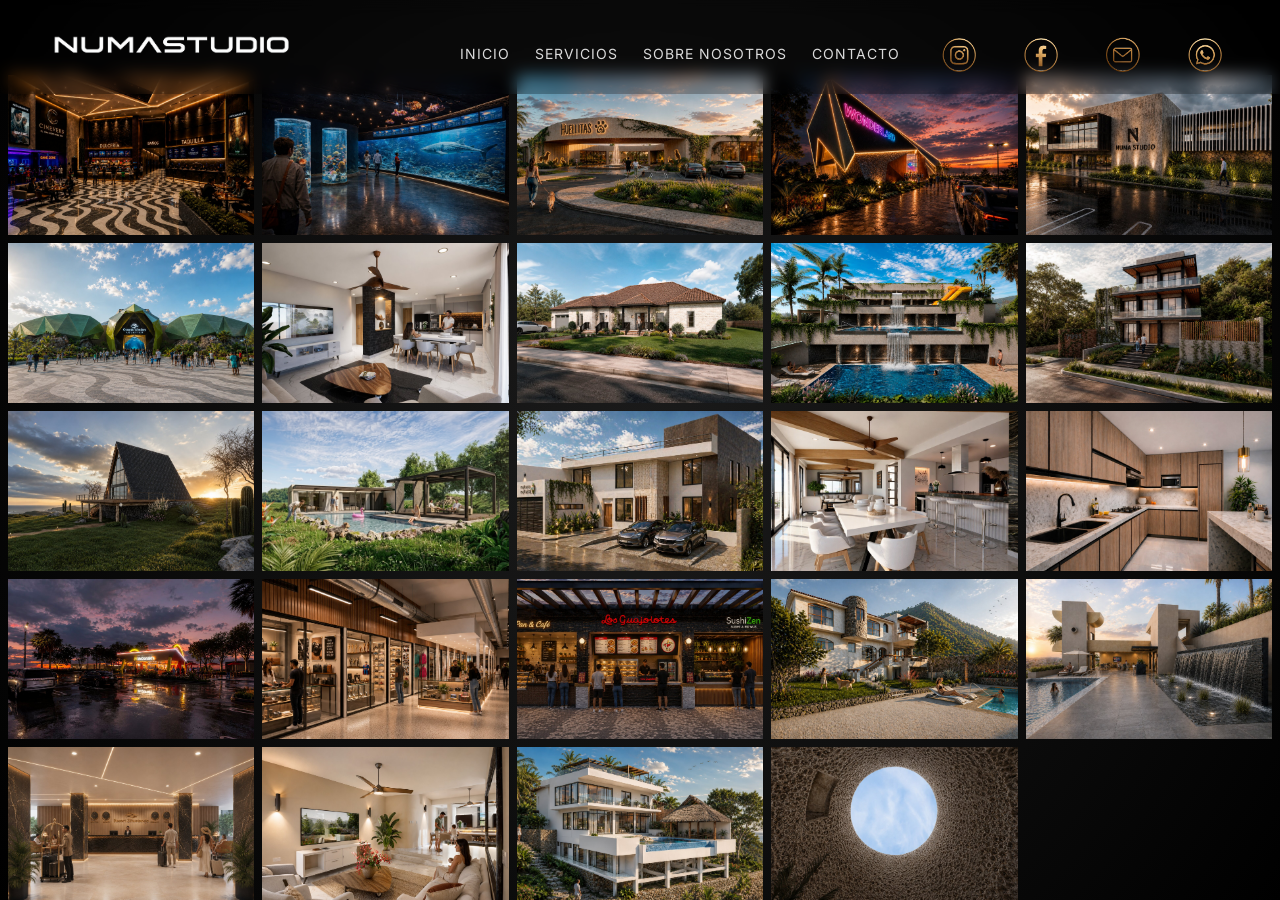
==== proyectos.html @ b4f8ff95 "Refactor cineverse image handling and slider logic Updated image elements and modified slider functi" ====
<!DOCTYPE html>
<html lang="es">
<head>
<meta charset="UTF-8">
<meta name="viewport" content="width=device-width, initial-scale=1.0">

<title>Proyectos | NUMA STUDIO</title>

<link href="https://fonts.googleapis.com/css2?family=Playfair+Display:wght@400;600&family=Inter:wght@300;400&display=swap" rel="stylesheet">

<style>

*{
  margin:0;
  padding:0;
  box-sizing:border-box;
}

body{
  font-family:'Inter',sans-serif;

  background:
  radial-gradient(circle at center,
  #1b1b1b 0%,
  #0d0d0d 55%,
  #000000 100%);

  color:#fff;
  overflow:hidden;
  height:100vh;
}

/* HEADER */

header{
  position:fixed;
  top:0;
  left:0;
  width:100%;
  display:flex;
  justify-content:space-between;
  align-items:center;
  padding:20px 40px;
  z-index:100;

  background:rgba(0,0,0,0.25);
  backdrop-filter:blur(8px);
  -webkit-backdrop-filter:blur(8px);
}

header .logo img{
  height:50px;
}

nav{
  display:flex;
  align-items:center;
  gap:25px;

  position:absolute;
  top:45px;
  right:380px;
}

nav > a{
  color:#ffffff;
  font-size:14px;
  text-decoration:none;
  opacity:.85;
  transition:0.3s;
  letter-spacing:1px;
}

nav > a:hover{
  opacity:1;
  color:#c9a96e;
}

/* ICONOS */

.hero-social{
  display:flex;
  align-items:center;
  gap:12px;

  position:absolute;
  top:20px;
  right:40px;
  z-index:100;
}

.hero-social a img{
  width:70px;
  height:70px;
  object-fit:contain;
  transition:0.3s;
}

.hero-social a img:hover{
  transform:scale(1.1);
  opacity:0.8;
}
/* FONDO GENERAL */

.project.hidden{
  opacity:0;
  pointer-events:none;
}
  .tile.hidden{
  display:none;
}
  /* MOSAIC WALL */

.mosaic-wall{
  width:100%;
  height:100vh;

  display:grid;
  grid-template-columns:repeat(auto-fill,minmax(240px,1fr));
  grid-auto-rows: minmax(160px, 1fr);

  gap:8px;

  padding:90px 8px 8px;

  overflow:hidden;
  align-content:center;
}

/* TILES */

.tile{
  position:relative;
  overflow:hidden;
  background:#111;

  animation:floatTile 12s ease-in-out infinite;
}

/* IMAGEN */

.tile img{
  display:block;

  width:100%;
  height:100%;
  object-fit:cover;

  transition:
  transform 1.2s ease,
  opacity 1s ease;

  opacity:1;
}

/* HOVER */

.tile:hover img{
  transform:scale(1.08);
}

/* MOVIMIENTO SUAVE */

@keyframes floatTile{

  0%{
    transform:
    scale(1)
    translateY(0px);
  }

  25%{
    transform:
    scale(1.02)
    translateY(-4px);
  }

  50%{
    transform:
    scale(1.035)
    translateY(2px);
  }

  75%{
    transform:
    scale(1.02)
    translateY(-3px);
  }

  100%{
    transform:
    scale(1)
    translateY(0px);
  }

}

/* ROTACIÓN DE ALGUNAS */

.tile:nth-child(3n){
  animation-duration:18s;
}

.tile:nth-child(4n){
  animation-duration:14s;
}

.tile:nth-child(5n){
  animation-duration:20s;
}
/* RESPONSIVE */

@media(max-width:768px){

  nav{
    position:static;
    flex-direction:column;
    margin-top:20px;
  }

  header{
    flex-direction:column;
  }

  .hero-social{
    position:static;
    margin-top:20px;
  }

  .contenido{
    padding:220px 20px 60px;
  }

  .contenido h1{
    font-size:34px;
  }

}

  #projectModal{
  position:fixed;
  inset:0;

  background:rgba(0,0,0,.85);

  display:none;
  justify-content:center;
  align-items:center;

  z-index:9999;
}

#projectModal.active{
  display:flex;
}

#projectBox{
  width:min(1100px,85vw);
  height:min(700px,80vh);

  position:relative;

  background:#111;

  overflow:hidden;

  line-height:0;
  font-size:0;
}

#projectModalImage{
  display:block;
  width:100%;
  height:100%;
  object-fit:cover;
}

  #modalPrev,
#modalNext{

  position:absolute;

  top:50%;

  transform:translateY(-50%);

  width:70px;

  cursor:pointer;

  z-index:10;

  transition:.3s;
}

#modalPrev:hover,
#modalNext:hover{

  transform:
  translateY(-50%)
  scale(1.08);

}

#modalPrev{
  left:20px;
}

#modalNext{
  right:20px;
}

.project-info{
  position:absolute;

  left:0;
  right:0;
  bottom:0;

  display:flex;
  justify-content:space-between;
  align-items:center;

  padding:30px 35px;

  background:
  linear-gradient(
    to top,
    rgba(0,0,0,.85) 0%,
    rgba(0,0,0,.55) 50%,
    rgba(0,0,0,0) 100%
  );
}

.project-info span{
  color:#fff;

  font-size:15px;

  letter-spacing:4px;

  font-weight:500;

  text-transform:uppercase;
}

.project-info button{
  background:rgba(0,0,0,.35);

  border:1px solid #c9a96e;

  color:#c9a96e;

  padding:12px 28px;

  cursor:pointer;

  letter-spacing:2px;

  backdrop-filter:blur(6px);

  transition:.3s;
}

.project-info button:hover{

  background:#c9a96e;

  color:#111;

}
</style>

<!-- Favicon NUMA STUDIO -->
<link rel="icon" type="image/x-icon" href="./images/favicon.ico">
<link rel="icon" type="image/png" sizes="32x32" href="./images/favicon-32x32.png">
<link rel="icon" type="image/png" sizes="16x16" href="./images/favicon-16x16.png">
<link rel="apple-touch-icon" sizes="180x180" href="./images/apple-touch-icon.png">
<link rel="manifest" href="./images/site.webmanifest">
  
</head>

<body class="fondo-principal">

<header>

  <div class="logo">
   <img src="./images/logo-letras.png" alt="NUMA STUDIO">
  </div>

  <nav>
  <a href="index.html">INICIO</a>
  <a href="index.html#servicios">SERVICIOS</a>
 <a href="index.html#sobre-nosotros">SOBRE NOSOTROS</a>
  <a href="index.html#contacto">CONTACTO</a>
</nav>



<div class="hero-social">

  <a href="https://www.instagram.com/numastudioarq/" target="_blank">
  <img src="./images/instagram.png" alt="Instagram">
</a>

<a href="https://www.facebook.com/numastudioarq/" target="_blank">
  <img src="./images/facebook.png" alt="Facebook">
</a>

<a href="mailto:numastudioarq@outlook.com">
  <img src="./images/correo.png" alt="Correo">
</a>

<a href="https://wa.me/527441298860" target="_blank">
  <img src="./images/whatsapp.png" alt="WhatsApp">
</a>

</div>
</header>
<div class="mosaic-wall">

<div class="tile">
  <img
    id="cineverseSlider"
    src="./images/cineverse-01.jpg"
    style="cursor:pointer;"
  >
</div>

<div class="tile hidden"><img src="./images/cineverse-02.jpg"></div>
<div class="tile hidden"><img src="./images/cineverse-03.jpg"></div>
<div class="tile hidden"><img src="./images/cineverse-04.jpg"></div>
<div class="tile hidden"><img src="./images/cineverse-05.jpg"></div>
<div class="tile hidden"><img src="./images/cineverse-06.jpg"></div>
<div class="tile hidden"><img src="./images/cineverse-07.jpg"></div>
<div class="tile hidden"><img src="./images/cineverse-08.jpg"></div>
  
<div class="tile"><img src="./images/acuario-regional-1.jpg"></div>

  <div class="tile">
  <img
    id="santuarioHuellitasSlider"
    src="./images/santuario-huellitas-00.jpg"
    style="cursor:pointer;"
  >
</div>

<div class="tile hidden"><img src="./images/santuario-huellitas-01.jpg"></div>
<div class="tile hidden"><img src="./images/santuario-huellitas-02.jpg"></div>
<div class="tile hidden"><img src="./images/santuario-huellitas-03.jpg"></div>
<div class="tile hidden"><img src="./images/santuario-huellitas-04.jpg"></div>
<div class="tile hidden"><img src="./images/santuario-huellitas-05.jpg"></div>
<div class="tile hidden"><img src="./images/santuario-huellitas-06.jpg"></div>

 <div class="tile">
  <img
    id="wonderlandSlider"
    src="./images/wonderland-01.jpg"
    style="cursor:pointer;"
  >
</div>

<div class="tile hidden"><img src="./images/wonderland-02.jpg"></div>
<div class="tile hidden"><img src="./images/wonderland-03.jpg"></div>
<div class="tile hidden"><img src="./images/wonderland-04.jpg"></div>
<div class="tile hidden"><img src="./images/wonderland-05.jpg"></div>

  <div class="tile">
  <img
    id="numastudioOfficeSlider"
    src="./images/numastudio-office-00.jpg"
    style="cursor:pointer;"
  >
</div>

<div class="tile hidden"><img src="./images/numastudio-office-01.jpg"></div>
<div class="tile hidden"><img src="./images/numastudio-office-02.jpg"></div>
<div class="tile hidden"><img src="./images/numastudio-office-03.jpg"></div>
<div class="tile hidden"><img src="./images/numastudio-office-04.jpg"></div>
<div class="tile hidden"><img src="./images/numastudio-office-05.jpg"></div>
<div class="tile hidden"><img src="./images/numastudio-office-06.jpg"></div>

<div class="tile">
  <img
    id="oceanicWondersAquariumSlider"
    src="./images/oceanic-wonders-aquarium-00.jpg"
    style="cursor:pointer;"
  >
</div>

<div class="tile hidden"><img src="./images/oceanic-wonders-aquarium-01.jpg"></div>
<div class="tile hidden"><img src="./images/oceanic-wonders-aquarium-02.jpg"></div>
<div class="tile hidden"><img src="./images/oceanic-wonders-aquarium-03.jpg"></div>
<div class="tile hidden"><img src="./images/oceanic-wonders-aquarium-04.jpg"></div>
  
 <div class="tile">
  <img
    id="costasalLilithSlider"
    src="./images/costasal-lilith-00.jpg"
    style="cursor:pointer;"
  >
</div>

<div class="tile hidden"><img src="./images/costasal-lilith-01.jpg"></div>
<div class="tile hidden"><img src="./images/costasal-lilith-02.jpg"></div>

<div class="tile">
  <img
    id="casaCaliforniaSlider"
    src="./images/casa-california-00.jpg"
    style="cursor:pointer;"
  >
</div>

<div class="tile hidden"><img src="./images/casa-california-01.jpg"></div>
<div class="tile hidden"><img src="./images/casa-california-02.jpg"></div>
<div class="tile hidden"><img src="./images/casa-california-03.jpg"></div>
<div class="tile hidden"><img src="./images/casa-california-04.jpg"></div>
<div class="tile hidden"><img src="./images/casa-california-05.jpg"></div>
  
<div class="tile">
  <img
    id="amenidadesCasasAcapulcoSlider"
    src="./images/amenidades-casas-acapulco-00.jpg"
    style="cursor:pointer;"
  >
</div>

<div class="tile hidden"><img src="./images/amenidades-casas-acapulco-01.jpg"></div>
<div class="tile hidden"><img src="./images/amenidades-casas-acapulco-02.jpg"></div>
<div class="tile hidden"><img src="./images/amenidades-casas-acapulco-03.jpg"></div>

  <div class="tile">
  <img
    id="residencia7991Slider"
    src="./images/residencia-7991-00.jpg"
    style="cursor:pointer;"
  >
</div>

<div class="tile hidden"><img src="./images/residencia-7991-01.jpg"></div>
<div class="tile hidden"><img src="./images/residencia-7991-02.jpg"></div>
<div class="tile hidden"><img src="./images/residencia-7991-03.jpg"></div>
<div class="tile hidden"><img src="./images/residencia-7991-04.jpg"></div>
<div class="tile hidden"><img src="./images/residencia-7991-05.jpg"></div>
<div class="tile hidden"><img src="./images/residencia-7991-06.jpg"></div>
<div class="tile hidden"><img src="./images/residencia-7991-07.jpg"></div>

  <div class="tile">
  <img
    id="loftCaborealSlider"
    src="./images/loft-caboreal-00.jpg"
    style="cursor:pointer;"
  >
</div>

<div class="tile hidden"><img src="./images/loft-caboreal-01.jpg"></div>
<div class="tile hidden"><img src="./images/loft-caboreal-02.jpg"></div>
<div class="tile hidden"><img src="./images/loft-caboreal-03.jpg"></div>
<div class="tile hidden"><img src="./images/loft-caboreal-04.jpg"></div>
<div class="tile hidden"><img src="./images/loft-caboreal-05.jpg"></div>
<div class="tile hidden"><img src="./images/loft-caboreal-06.jpg"></div>
<div class="tile hidden"><img src="./images/loft-caboreal-07.jpg"></div>
<div class="tile hidden"><img src="./images/loft-caboreal-08.jpg"></div>
<div class="tile hidden"><img src="./images/loft-caboreal-09.jpg"></div>
  
<div class="tile">
  <img
    id="amounaSlider"
    src="./images/amouna.jpg"
    style="cursor:pointer;"
  >
</div>

<div class="tile hidden"><img src="./images/amouna-01.jpg"></div>
<div class="tile hidden"><img src="./images/amouna-02.jpg"></div>

  <div class="tile">
  <img
    id="casaNaturaSlider"
    src="./images/casa-natura-00.jpg"
    style="cursor:pointer;"
  >
</div>

<div class="tile hidden"><img src="./images/casa-natura-01.jpg"></div>
<div class="tile hidden"><img src="./images/casa-natura-02.jpg"></div>
<div class="tile hidden"><img src="./images/casa-natura-03.jpg"></div>
<div class="tile hidden"><img src="./images/casa-natura-04.jpg"></div>
  
  <div class="tile">
  <img
    id="cruzDelSurSlider"
    src="./images/cruz-del-sur-depto.jpg"
    style="cursor:pointer;"
  >
</div>
<div class="tile hidden"><img src="./images/cruz-del-sur-depto-2.jpg"></div>
<div class="tile hidden"><img src="./images/cruz-del-sur-depto-3.jpg"></div>
<div class="tile hidden"><img src="./images/cruz-del-sur-depto-4.jpg"></div>
<div class="tile hidden"><img src="./images/cruz-del-sur-depto-5.jpg"></div>

<div class="tile"><img src="./images/cocina-integral-funes.jpg"></div>
  
  <div class="tile">
  <img
    id="mcdonaldsSlider"
    src="./images/mcdonald's-00.jpg"
    style="cursor:pointer;"
  >
</div>

<div class="tile hidden"><img src="./images/mcdonald's-01.jpg"></div>
<div class="tile hidden"><img src="./images/mcdonald's-02.jpg"></div>
<div class="tile hidden"><img src="./images/mcdonald's-03.jpg"></div>
<div class="tile hidden"><img src="./images/mcdonald's-04.jpg"></div>
<div class="tile hidden"><img src="./images/mcdonald's-05.jpg"></div>
<div class="tile hidden"><img src="./images/mcdonald's-06.jpg"></div>
  
<div class="tile"><img src="./images/plaza-rt86.jpg"></div>

<div class="tile">
  <img
    id="guajolotesSlider"
    src="./images/los-guajolotes-aztlan-01.jpg"
    style="cursor:pointer;"
  >
</div>

<div class="tile hidden"><img src="./images/los-guajolotes-aztlan-02.jpg"></div>
<div class="tile hidden"><img src="./images/los-guajolotes-aztlan-03.jpg"></div>
<div class="tile hidden"><img src="./images/los-guajolotes-aztlan-04.jpg"></div>
  
  <div class="tile">
  <img
    id="laMartinaSlider"
    src="./images/la-martina.jpg"
    style="cursor:pointer;"
  >
</div>

  <div class="tile hidden"><img src="./images/la-martina-1.jpg"></div>
  <div class="tile hidden"><img src="./images/la-martina-2.jpg"></div>
  <div class="tile hidden"><img src="./images/la-martina-3.jpg"></div>
  <div class="tile hidden"><img src="./images/la-martina-4.jpg"></div>

  <div class="tile hidden"><img src="./images/la-martina-5.jpg"></div>
  <div class="tile hidden"><img src="./images/la-martina-6.jpg"></div>
  <div class="tile hidden"><img src="./images/la-martina-7.jpg"></div>
  <div class="tile hidden"><img src="./images/la-martina-8.jpg"></div>

  <div class="tile hidden"><img src="./images/la-martina-9.jpg"></div>
  <div class="tile hidden"><img src="./images/la-martina-10.jpg"></div>
  <div class="tile hidden"><img src="./images/la-martina-11.jpg"></div>

  <div class="tile">
  <img
    id="casasDiamanteSlider"
    src="./images/casas-acapulco-diamente-0.jpg"
    style="cursor:pointer;"
  >
</div>
<div class="tile hidden"><img src="./images/casas-acapulco-diamente-1.jpg"></div>
<div class="tile hidden"><img src="./images/casas-acapulco-diamente-2.jpg"></div>
<div class="tile hidden"><img src="./images/casas-acapulco-diamente-3.jpg"></div>

<div class="tile">
  <img
    id="resortZihuatanejoSlider"
    src="./images/resort-zihuatanejo-0.jpg"
    style="cursor:pointer;"
  >
</div>
<div class="tile hidden"><img src="./images/resort-zihuatanejo-1.jpg"></div>
<div class="tile hidden"><img src="./images/resort-zihuatanejo-2.jpg"></div>
<div class="tile hidden"><img src="./images/resort-zihuatanejo-3.jpg"></div>

<div class="tile">
  <img
    id="solYMarSlider"
    src="./images/departamento-101-sol-y-mar-01.jpg"
    style="cursor:pointer;"
  >
</div>

<div class="tile hidden"><img src="./images/departamento-101-sol-y-mar-02.jpg"></div>
<div class="tile hidden"><img src="./images/departamento-101-sol-y-mar-03.jpg"></div>

  <div class="tile">
  <img
    id="villaIrmaSlider"
    src="./images/villa-irma-01.jpg"
    style="cursor:pointer;"
  >
</div>
<div class="tile hidden"><img src="./images/villa-irma-02.jpg"></div>
<div class="tile hidden"><img src="./images/villa-irma-03.jpg"></div>
<div class="tile hidden"><img src="./images/villa-irma-04.jpg"></div>
<div class="tile hidden"><img src="./images/villa-irma-05.jpg"></div>
<div class="tile hidden"><img src="./images/villa-irma-06.jpg"></div>
<div class="tile hidden"><img src="./images/villa-irma-07.jpg"></div>

<div class="tile">
 <img id="oceanFrontSlider" src="./images/ocean-front-0.jpg" style="cursor:pointer;">
</div>
<div class="tile hidden"><img src="./images/ocean-front-1.jpg"></div>
<div class="tile hidden"><img src="./images/ocean-front-2.jpg"></div>
<div class="tile hidden"><img src="./images/ocean-front-3.jpg"></div>
<div class="tile hidden"><img src="./images/ocean-front-4.jpg"></div>
<div class="tile hidden"><img src="./images/ocean-front-5.jpg"></div>
<div class="tile hidden"><img src="./images/ocean-front-6.jpg"></div>
<div class="tile hidden"><img src="./images/ocean-front-7.jpg"></div>

</div>
  <script>
const oceanFrontImages = [
  "./images/ocean-front-0.jpg",
  "./images/ocean-front-1.jpg",
  "./images/ocean-front-2.jpg",
  "./images/ocean-front-3.jpg",
  "./images/ocean-front-4.jpg",
  "./images/ocean-front-5.jpg",
  "./images/ocean-front-6.jpg",
  "./images/ocean-front-7.jpg"
];

let oceanFrontIndex = 0;

  const cineverseImages = [
  "./images/cineverse-01.jpg",
  "./images/cineverse-02.jpg",
  "./images/cineverse-03.jpg",
  "./images/cineverse-04.jpg",
  "./images/cineverse-05.jpg",
  "./images/cineverse-06.jpg",
  "./images/cineverse-07.jpg",
  "./images/cineverse-08.jpg"
];

let cineverseIndex = 0;

const laMartinaImages = [
  "./images/la-martina.jpg",
  "./images/la-martina-1.jpg",
  "./images/la-martina-2.jpg",
  "./images/la-martina-3.jpg",
  "./images/la-martina-4.jpg",
  "./images/la-martina-5.jpg",
  "./images/la-martina-6.jpg",
  "./images/la-martina-7.jpg",
  "./images/la-martina-8.jpg",
  "./images/la-martina-9.jpg",
  "./images/la-martina-10.jpg",
  "./images/la-martina-11.jpg"
];

    const santuarioHuellitasImages = [
  "./images/santuario-huellitas-00.jpg",
  "./images/santuario-huellitas-01.jpg",
  "./images/santuario-huellitas-02.jpg",
  "./images/santuario-huellitas-03.jpg",
  "./images/santuario-huellitas-04.jpg",
  "./images/santuario-huellitas-05.jpg",
  "./images/santuario-huellitas-06.jpg"
];

let santuarioHuellitasIndex = 0;

const costasalLilithImages = [
  "./images/costasal-lilith-00.jpg",
  "./images/costasal-lilith-01.jpg",
  "./images/costasal-lilith-02.jpg"
];

let costasalLilithIndex = 0;

  const casaCaliforniaImages = [
  "./images/casa-california-00.jpg",
  "./images/casa-california-01.jpg",
  "./images/casa-california-02.jpg",
  "./images/casa-california-03.jpg",
  "./images/casa-california-04.jpg",
  "./images/casa-california-05.jpg"
];

let casaCaliforniaIndex = 0;

  const numastudioOfficeImages = [
  "./images/numastudio-office-00.jpg",
  "./images/numastudio-office-01.jpg",
  "./images/numastudio-office-02.jpg",
  "./images/numastudio-office-03.jpg",
  "./images/numastudio-office-04.jpg",
  "./images/numastudio-office-05.jpg",
  "./images/numastudio-office-06.jpg"
];

let numastudioOfficeIndex = 0;

  const oceanicWondersAquariumImages = [
  "./images/oceanic-wonders-aquarium-00.jpg",
  "./images/oceanic-wonders-aquarium-01.jpg",
  "./images/oceanic-wonders-aquarium-02.jpg",
  "./images/oceanic-wonders-aquarium-03.jpg",
  "./images/oceanic-wonders-aquarium-04.jpg"
];

let oceanicWondersAquariumIndex = 0;

  const residencia7991Images = [
  "./images/residencia-7991-00.jpg",
  "./images/residencia-7991-01.jpg",
  "./images/residencia-7991-02.jpg",
  "./images/residencia-7991-03.jpg",
  "./images/residencia-7991-04.jpg",
  "./images/residencia-7991-05.jpg",
  "./images/residencia-7991-06.jpg",
  "./images/residencia-7991-07.jpg"
];

let residencia7991Index = 0;

  const wonderlandImages = [
  "./images/wonderland-01.jpg",
  "./images/wonderland-02.jpg",
  "./images/wonderland-03.jpg",
  "./images/wonderland-04.jpg",
  "./images/wonderland-05.jpg"
];

let wonderlandIndex = 0;

const loftCaborealImages = [
  "./images/loft-caboreal-00.jpg",
  "./images/loft-caboreal-01.jpg",
  "./images/loft-caboreal-02.jpg",
  "./images/loft-caboreal-03.jpg",
  "./images/loft-caboreal-04.jpg",
  "./images/loft-caboreal-05.jpg",
  "./images/loft-caboreal-06.jpg",
  "./images/loft-caboreal-07.jpg",
  "./images/loft-caboreal-08.jpg",
  "./images/loft-caboreal-09.jpg"
];

let loftCaborealIndex = 0;

  const casaNaturaImages = [
  "./images/casa-natura-00.jpg",
  "./images/casa-natura-01.jpg",
  "./images/casa-natura-02.jpg",
  "./images/casa-natura-03.jpg",
  "./images/casa-natura-04.jpg"
];

let casaNaturaIndex = 0;

  const amenidadesCasasAcapulcoImages = [
  "./images/amenidades-casas-acapulco-00.jpg",
  "./images/amenidades-casas-acapulco-01.jpg",
  "./images/amenidades-casas-acapulco-02.jpg",
  "./images/amenidades-casas-acapulco-03.jpg"
];

let amenidadesCasasAcapulcoIndex = 0;

  const resortZihuatanejoImages = [
  "./images/resort-zihuatanejo-0.jpg",
  "./images/resort-zihuatanejo-1.jpg",
  "./images/resort-zihuatanejo-2.jpg",
  "./images/resort-zihuatanejo-3.jpg"
];

let resortZihuatanejoIndex = 0;

  const cruzDelSurImages = [
  "./images/cruz-del-sur-depto.jpg",
  "./images/cruz-del-sur-depto-2.jpg",
  "./images/cruz-del-sur-depto-3.jpg",
  "./images/cruz-del-sur-depto-4.jpg",
  "./images/cruz-del-sur-depto-5.jpg"
];

  const solYMarImages = [
  "./images/departamento-101-sol-y-mar-01.jpg",
  "./images/departamento-101-sol-y-mar-02.jpg",
  "./images/departamento-101-sol-y-mar-03.jpg"
];

let solYMarIndex = 0;

  const amounaImages = [
  "./images/amouna.jpg",
  "./images/amouna-01.jpg",
  "./images/amouna-02.jpg"
];

let amounaIndex = 0;

  const guajolotesImages = [
  "./images/los-guajolotes-aztlan-01.jpg",
  "./images/los-guajolotes-aztlan-02.jpg",
  "./images/los-guajolotes-aztlan-03.jpg",
  "./images/los-guajolotes-aztlan-04.jpg"
];

let guajolotesIndex = 0;

  const mcdonaldsImages = [
  "./images/mcdonald's-00.jpg",
  "./images/mcdonald's-01.jpg",
  "./images/mcdonald's-02.jpg",
  "./images/mcdonald's-03.jpg",
  "./images/mcdonald's-04.jpg",
  "./images/mcdonald's-05.jpg",
  "./images/mcdonald's-06.jpg"
];

let mcdonaldsIndex = 0;

  const villaIrmaImages = [
  "./images/villa-irma-01.jpg",
  "./images/villa-irma-02.jpg",
  "./images/villa-irma-03.jpg",
  "./images/villa-irma-04.jpg",
  "./images/villa-irma-05.jpg",
  "./images/villa-irma-06.jpg",
  "./images/villa-irma-07.jpg"
];

let villaIrmaIndex = 0;

  const casasDiamanteImages = [
  "./images/casas-acapulco-diamente-0.jpg",
  "./images/casas-acapulco-diamente-1.jpg",
  "./images/casas-acapulco-diamente-2.jpg",
  "./images/casas-acapulco-diamente-3.jpg"
];

let casasDiamanteIndex = 0;

let cruzDelSurIndex = 0;

let laMartinaIndex = 0;

setInterval(() => {

  const img =
  document.getElementById("laMartinaSlider");

  img.style.opacity = "0";

  setTimeout(() => {

    laMartinaIndex++;

    if(laMartinaIndex >= laMartinaImages.length){
      laMartinaIndex = 0;
    }

    img.src =
    laMartinaImages[laMartinaIndex];

    img.style.opacity = "1";

  }, 500);

}, 5000);

    setInterval(() => {

  const img =
  document.getElementById("cruzDelSurSlider");

  img.style.opacity = "0";

  setTimeout(() => {

    cruzDelSurIndex++;

    if(cruzDelSurIndex >= cruzDelSurImages.length){
      cruzDelSurIndex = 0;
    }

    img.src =
    cruzDelSurImages[cruzDelSurIndex];

    img.style.opacity = "1";

  }, 500);

}, 5000);

    setInterval(() => {

  const img =
  document.getElementById("casasDiamanteSlider");

  img.style.opacity = "0";

  setTimeout(() => {

    casasDiamanteIndex++;

    if(casasDiamanteIndex >= casasDiamanteImages.length){
      casasDiamanteIndex = 0;
    }

    img.src =
    casasDiamanteImages[casasDiamanteIndex];

    img.style.opacity = "1";

  }, 500);

}, 5000);

    setInterval(() => {

  const img =
  document.getElementById("resortZihuatanejoSlider");

  img.style.opacity = "0";

  setTimeout(() => {

    resortZihuatanejoIndex++;

    if(resortZihuatanejoIndex >= resortZihuatanejoImages.length){
      resortZihuatanejoIndex = 0;
    }

    img.src =
    resortZihuatanejoImages[resortZihuatanejoIndex];

    img.style.opacity = "1";

  }, 500);

}, 5000);

    setInterval(() => {

  const img = document.getElementById("villaIrmaSlider");

  img.style.opacity = "0";

  setTimeout(() => {

    villaIrmaIndex++;

    if(villaIrmaIndex >= villaIrmaImages.length){
      villaIrmaIndex = 0;
    }

    img.src = villaIrmaImages[villaIrmaIndex];

    img.style.opacity = "1";

  }, 500);

}, 5000);

    setInterval(() => {

  const img =
  document.getElementById("guajolotesSlider");

  img.style.opacity = "0";

  setTimeout(() => {

    guajolotesIndex++;

    if(guajolotesIndex >= guajolotesImages.length){
      guajolotesIndex = 0;
    }

    img.src =
    guajolotesImages[guajolotesIndex];

    img.style.opacity = "1";

  }, 500);

}, 5000);

    setInterval(() => {

  const img =
  document.getElementById("amounaSlider");

  img.style.opacity = "0";

  setTimeout(() => {

    amounaIndex++;

    if(amounaIndex >= amounaImages.length){
      amounaIndex = 0;
    }

    img.src =
    amounaImages[amounaIndex];

    img.style.opacity = "1";

  }, 500);

}, 5000);

    setInterval(() => {

  const img =
  document.getElementById("solYMarSlider");

  img.style.opacity = "0";

  setTimeout(() => {

    solYMarIndex++;

    if(solYMarIndex >= solYMarImages.length){
      solYMarIndex = 0;
    }

    img.src =
    solYMarImages[solYMarIndex];

    img.style.opacity = "1";

  }, 500);

}, 5000);

    setInterval(() => {

  const img =
  document.getElementById("costasalLilithSlider");

  img.style.opacity = "0";

  setTimeout(() => {

    costasalLilithIndex++;

    if(costasalLilithIndex >= costasalLilithImages.length){
      costasalLilithIndex = 0;
    }

    img.src =
    costasalLilithImages[costasalLilithIndex];

    img.style.opacity = "1";

  }, 500);

}, 5000);

    setInterval(() => {

  const img =
  document.getElementById("loftCaborealSlider");

  img.style.opacity = "0";

  setTimeout(() => {

    loftCaborealIndex++;

    if(loftCaborealIndex >= loftCaborealImages.length){
      loftCaborealIndex = 0;
    }

    img.src =
    loftCaborealImages[loftCaborealIndex];

    img.style.opacity = "1";

  }, 500);

}, 5000);

    setInterval(() => {

  const img =
  document.getElementById("mcdonaldsSlider");

  img.style.opacity = "0";

  setTimeout(() => {

    mcdonaldsIndex++;

    if(mcdonaldsIndex >= mcdonaldsImages.length){
      mcdonaldsIndex = 0;
    }

    img.src =
    mcdonaldsImages[mcdonaldsIndex];

    img.style.opacity = "1";

  }, 500);

}, 5000);

    setInterval(() => {

  const img =
  document.getElementById("amenidadesCasasAcapulcoSlider");

  img.style.opacity = "0";

  setTimeout(() => {

    amenidadesCasasAcapulcoIndex++;

    if(amenidadesCasasAcapulcoIndex >= amenidadesCasasAcapulcoImages.length){
      amenidadesCasasAcapulcoIndex = 0;
    }

    img.src =
    amenidadesCasasAcapulcoImages[amenidadesCasasAcapulcoIndex];

    img.style.opacity = "1";

  }, 500);

}, 5000);

    setInterval(() => {

  const img =
  document.getElementById("oceanicWondersAquariumSlider");

  img.style.opacity = "0";

  setTimeout(() => {

    oceanicWondersAquariumIndex++;

    if(oceanicWondersAquariumIndex >= oceanicWondersAquariumImages.length){
      oceanicWondersAquariumIndex = 0;
    }

    img.src =
    oceanicWondersAquariumImages[oceanicWondersAquariumIndex];

    img.style.opacity = "1";

  }, 500);

}, 5000);

    setInterval(() => {

  const img =
  document.getElementById("casaNaturaSlider");

  img.style.opacity = "0";

  setTimeout(() => {

    casaNaturaIndex++;

    if(casaNaturaIndex >= casaNaturaImages.length){
      casaNaturaIndex = 0;
    }

    img.src =
    casaNaturaImages[casaNaturaIndex];

    img.style.opacity = "1";

  }, 500);

}, 5000);

    setInterval(() => {

  const img =
  document.getElementById("wonderlandSlider");

  img.style.opacity = "0";

  setTimeout(() => {

    wonderlandIndex++;

    if(wonderlandIndex >= wonderlandImages.length){
      wonderlandIndex = 0;
    }

    img.src =
    wonderlandImages[wonderlandIndex];

    img.style.opacity = "1";

  }, 500);

}, 5000);

    setInterval(() => {

  const img =
  document.getElementById("santuarioHuellitasSlider");

  img.style.opacity = "0";

  setTimeout(() => {

    santuarioHuellitasIndex++;

    if(santuarioHuellitasIndex >= santuarioHuellitasImages.length){
      santuarioHuellitasIndex = 0;
    }

    img.src =
    santuarioHuellitasImages[santuarioHuellitasIndex];

    img.style.opacity = "1";

  },500);

},5000);

    setInterval(() => {

  const img =
  document.getElementById("residencia7991Slider");

  img.style.opacity = "0";

  setTimeout(() => {

    residencia7991Index++;

    if(residencia7991Index >= residencia7991Images.length){
      residencia7991Index = 0;
    }

    img.src =
    residencia7991Images[residencia7991Index];

    img.style.opacity = "1";

  }, 500);

}, 5000);

    setInterval(() => {

  const img =
  document.getElementById("numastudioOfficeSlider");

  img.style.opacity = "0";

  setTimeout(() => {

    numastudioOfficeIndex++;

    if(numastudioOfficeIndex >= numastudioOfficeImages.length){
      numastudioOfficeIndex = 0;
    }

    img.src =
    numastudioOfficeImages[numastudioOfficeIndex];

    img.style.opacity = "1";

  }, 500);

}, 5000);

    setInterval(() => {

  const img =
  document.getElementById("casaCaliforniaSlider");

  img.style.opacity = "0";

  setTimeout(() => {

    casaCaliforniaIndex++;

    if(casaCaliforniaIndex >= casaCaliforniaImages.length){
      casaCaliforniaIndex = 0;
    }

    img.src =
    casaCaliforniaImages[casaCaliforniaIndex];

    img.style.opacity = "1";

  }, 500);

}, 5000);

setInterval(() => {

  const img =
  document.getElementById("cineverseSlider");

  img.style.opacity = "0";

  setTimeout(() => {

    cineverseIndex++;

    if(cineverseIndex >= cineverseImages.length){
      cineverseIndex = 0;
    }

    img.src =
    cineverseImages[cineverseIndex];

    img.style.opacity = "1";

  }, 500);

}, 5000);

    setInterval(() => {

  const img = document.getElementById("oceanFrontSlider");

  img.style.opacity = "0";

  setTimeout(() => {

    oceanFrontIndex++;

    if(oceanFrontIndex >= oceanFrontImages.length){
      oceanFrontIndex = 0;
    }

    img.src = oceanFrontImages[oceanFrontIndex];

    img.style.opacity = "1";

  }, 500);

}, 5000);
    
</script>
  <div id="projectModal">

 <div id="projectBox">

    <img
      id="modalPrev"
      src="./images/boton-flecha-izquierda.png"
    >

    <img
      id="projectModalImage"
      src="./images/ocean-front-0.jpg"
    >

    <img
      id="modalNext"
      src="./images/boton-flecha-derecha.png"
    >

    <div class="project-info">
      <span id="projectTitle">OCEAN FRONT</span>
      <button>VER PROYECTO</button>
</div>

</div>

</div>

<script>

const oceanFrontTile =
document.getElementById("oceanFrontSlider");

const laMartinaTile =
document.getElementById("laMartinaSlider");

const numastudioOfficeTile =
document.getElementById("numastudioOfficeSlider");

const wonderlandTile =
document.getElementById("wonderlandSlider");

const cineverseTile =
document.getElementById("cineverseSlider");

const cruzDelSurTile =
document.getElementById("cruzDelSurSlider");

const casaCaliforniaTile =
document.getElementById("casaCaliforniaSlider");

const residencia7991Tile =
document.getElementById("residencia7991Slider");

const santuarioHuellitasTile =
document.getElementById("santuarioHuellitasSlider");

const amenidadesCasasAcapulcoTile =
document.getElementById("amenidadesCasasAcapulcoSlider");

const resortZihuatanejoTile =
document.getElementById("resortZihuatanejoSlider");

const casasDiamanteTile =
document.getElementById("casasDiamanteSlider");

const casaNaturaTile =
document.getElementById("casaNaturaSlider");

const mcdonaldsTile =
document.getElementById("mcdonaldsSlider");

const oceanicWondersAquariumTile =
document.getElementById("oceanicWondersAquariumSlider");

const guajolotesTile =
document.getElementById("guajolotesSlider");

const loftCaborealTile =
document.getElementById("loftCaborealSlider");

const amounaTile =
document.getElementById("amounaSlider");

const solYMarTile =
document.getElementById("solYMarSlider");

const costasalLilithTile =
document.getElementById("costasalLilithSlider");

const villaIrmaTile =
document.getElementById("villaIrmaSlider");

let currentProject = "oceanFront";
  
const projectModal =
document.getElementById("projectModal");

  const modalPrev =
document.getElementById("modalPrev");

const modalNext =
document.getElementById("modalNext");

const projectModalImage =
document.getElementById("projectModalImage");
  const projectTitle =
document.getElementById("projectTitle");

oceanFrontTile.addEventListener("click",()=>{

  currentProject = "oceanFront";

  projectTitle.textContent =
  "OCEAN FRONT";

  projectModal.classList.add("active");

  projectModalImage.src =
  oceanFrontTile.src;

});

  casaCaliforniaTile.addEventListener("click",()=>{

  currentProject = "casaCalifornia";

  projectTitle.textContent =
  "CASA CALIFORNIA";

  projectModal.classList.add("active");

  projectModalImage.src =
  casaCaliforniaTile.src;

});

  cineverseTile.addEventListener("click",()=>{

  currentProject = "cineverse";

  projectTitle.textContent =
  "CINEVERSE";

  projectModal.classList.add("active");

  projectModalImage.src =
  cineverseTile.src;

});

  oceanicWondersAquariumTile.addEventListener("click",()=>{

  currentProject = "oceanicWondersAquarium";

  projectTitle.textContent =
  "OCEANIC WONDERS AQUARIUM";

  projectModal.classList.add("active");

  projectModalImage.src =
  oceanicWondersAquariumTile.src;

});

  wonderlandTile.addEventListener("click",()=>{

  currentProject = "wonderland";

  projectTitle.textContent =
  "WONDERLAND";

  projectModal.classList.add("active");

  projectModalImage.src =
  wonderlandTile.src;

});

 laMartinaTile.addEventListener("click",()=>{

  currentProject = "laMartina";

  projectTitle.textContent =
  "LA MARTINA";

  projectModal.classList.add("active");

  projectModalImage.src =
  laMartinaTile.src;

});

  numastudioOfficeTile.addEventListener("click",()=>{

  currentProject = "numastudioOffice";

  projectTitle.textContent =
  "NUMA STUDIO OFFICE";

  projectModal.classList.add("active");

  projectModalImage.src =
  numastudioOfficeTile.src;

});

  santuarioHuellitasTile.addEventListener("click",()=>{

  currentProject = "santuarioHuellitas";

  projectTitle.textContent =
  "SANTUARIO HUELLITAS";

  projectModal.classList.add("active");

  projectModalImage.src =
  santuarioHuellitasTile.src;

});

  casaNaturaTile.addEventListener("click",()=>{

  currentProject = "casaNatura";

  projectTitle.textContent =
  "CASA NATURA";

  projectModal.classList.add("active");

  projectModalImage.src =
  casaNaturaTile.src;

});

  residencia7991Tile.addEventListener("click",()=>{

  currentProject = "residencia7991";

  projectTitle.textContent =
  "RESIDENCIA 7991";

  projectModal.classList.add("active");

  projectModalImage.src =
  residencia7991Tile.src;

});

  amenidadesCasasAcapulcoTile.addEventListener("click",()=>{

  currentProject = "amenidadesCasasAcapulco";

  projectTitle.textContent =
  "AMENIDADES CASAS ACAPULCO";

  projectModal.classList.add("active");

  projectModalImage.src =
  amenidadesCasasAcapulcoTile.src;

});

  resortZihuatanejoTile.addEventListener("click", () => {

  currentProject = "resortZihuatanejo";

  projectTitle.textContent = "RESORT ZIHUATANEJO";

  projectModal.classList.add("active");

  projectModalImage.src = resortZihuatanejoTile.src;

});

  mcdonaldsTile.addEventListener("click",()=>{

  currentProject = "mcdonalds";

  projectTitle.textContent =
  "MCDONALD'S";

  projectModal.classList.add("active");

  projectModalImage.src =
  mcdonaldsTile.src;

});

  cruzDelSurTile.addEventListener("click",()=>{

  currentProject = "cruzDelSur";

  projectTitle.textContent =
  "CRUZ DEL SUR";

  projectModal.classList.add("active");

  projectModalImage.src =
  cruzDelSurTile.src;

});

  loftCaborealTile.addEventListener("click",()=>{

  currentProject = "loftCaboreal";

  projectTitle.textContent =
  "LOFT CABOREAL";

  projectModal.classList.add("active");

  projectModalImage.src =
  loftCaborealTile.src;

});

  costasalLilithTile.addEventListener("click",()=>{

  currentProject = "costasalLilith";

  projectTitle.textContent =
  "COSTASAL LILITH";

  projectModal.classList.add("active");

  projectModalImage.src =
  costasalLilithTile.src;

});

  villaIrmaTile.addEventListener("click",()=>{

  currentProject = "villaIrma";

  projectTitle.textContent =
  "VILLA IRMA";

  projectModal.classList.add("active");

  projectModalImage.src =
  villaIrmaTile.src;

});

  casasDiamanteTile.addEventListener("click",()=>{

  currentProject = "casasDiamante";

  projectTitle.textContent =
  "CASAS ACAPULCO DIAMANTE";

  projectModal.classList.add("active");

  projectModalImage.src =
  casasDiamanteTile.src;

});

  guajolotesTile.addEventListener("click",()=>{

  currentProject = "guajolotes";

  projectTitle.textContent =
  "LOS GUAJOLOTES AZTLÁN";

  projectModal.classList.add("active");

  projectModalImage.src =
  guajolotesTile.src;

});

  amounaTile.addEventListener("click",()=>{

  currentProject = "amouna";

  projectTitle.textContent =
  "AMOUNA";

  projectModal.classList.add("active");

  projectModalImage.src =
  amounaTile.src;

});

  solYMarTile.addEventListener("click",()=>{

  currentProject = "solYMar";

  projectTitle.textContent =
  "DEPARTAMENTO 101 SOL Y MAR";

  projectModal.classList.add("active");

  projectModalImage.src =
  solYMarTile.src;

});
  
projectModal.addEventListener("click",(e)=>{

  if(e.target === projectModal){

    projectModal.classList.remove("active");

  }

});

  document.addEventListener("keydown",(e)=>{

  if(e.key === "Escape"){

    projectModal.classList.remove("active");

  }

});

  modalNext.addEventListener("click",(e)=>{

  e.stopPropagation();

  if(currentProject === "oceanFront"){

    oceanFrontIndex++;

    if(oceanFrontIndex >= oceanFrontImages.length){
      oceanFrontIndex = 0;
    }

    projectModalImage.src =
    oceanFrontImages[oceanFrontIndex];

  }

    if(currentProject === "cineverse"){

  cineverseIndex++;

  if(cineverseIndex >= cineverseImages.length){
    cineverseIndex = 0;
  }

  projectModalImage.src =
  cineverseImages[cineverseIndex];

}

    if(currentProject === "numastudioOffice"){

  numastudioOfficeIndex++;

  if(numastudioOfficeIndex >= numastudioOfficeImages.length){
    numastudioOfficeIndex = 0;
  }

  projectModalImage.src =
  numastudioOfficeImages[numastudioOfficeIndex];

}

    if(currentProject === "casaCalifornia"){

  casaCaliforniaIndex++;

  if(casaCaliforniaIndex >= casaCaliforniaImages.length){
    casaCaliforniaIndex = 0;
  }

  projectModalImage.src =
  casaCaliforniaImages[casaCaliforniaIndex];

}

    if(currentProject === "amenidadesCasasAcapulco"){

  amenidadesCasasAcapulcoIndex++;

  if(amenidadesCasasAcapulcoIndex >= amenidadesCasasAcapulcoImages.length){
    amenidadesCasasAcapulcoIndex = 0;
  }

  projectModalImage.src =
  amenidadesCasasAcapulcoImages[amenidadesCasasAcapulcoIndex];

}

    if(currentProject === "wonderland"){

  wonderlandIndex++;

  if(wonderlandIndex >= wonderlandImages.length){
    wonderlandIndex = 0;
  }

  projectModalImage.src =
  wonderlandImages[wonderlandIndex];

}

    if(currentProject === "residencia7991"){

  residencia7991Index++;

  if(residencia7991Index >= residencia7991Images.length){
    residencia7991Index = 0;
  }

  projectModalImage.src =
  residencia7991Images[residencia7991Index];

}

    if(currentProject === "casaNatura"){

  casaNaturaIndex++;

  if(casaNaturaIndex >= casaNaturaImages.length){
    casaNaturaIndex = 0;
  }

  projectModalImage.src =
  casaNaturaImages[casaNaturaIndex];

}

    if(currentProject === "santuarioHuellitas"){

  santuarioHuellitasIndex++;

  if(santuarioHuellitasIndex >= santuarioHuellitasImages.length){
    santuarioHuellitasIndex = 0;
  }

  projectModalImage.src =
  santuarioHuellitasImages[santuarioHuellitasIndex];

}

    if(currentProject === "resortZihuatanejo"){

  resortZihuatanejoIndex++;

  if(resortZihuatanejoIndex >= resortZihuatanejoImages.length){
    resortZihuatanejoIndex = 0;
  }

  projectModalImage.src =
  resortZihuatanejoImages[resortZihuatanejoIndex];
}

    if(currentProject === "oceanicWondersAquarium"){

  oceanicWondersAquariumIndex++;

  if(oceanicWondersAquariumIndex >= oceanicWondersAquariumImages.length){
    oceanicWondersAquariumIndex = 0;
  }

  projectModalImage.src =
  oceanicWondersAquariumImages[oceanicWondersAquariumIndex];

}

    if(currentProject === "mcdonalds"){

  mcdonaldsIndex++;

  if(mcdonaldsIndex >= mcdonaldsImages.length){
    mcdonaldsIndex = 0;
  }

  projectModalImage.src =
  mcdonaldsImages[mcdonaldsIndex];

}

    if(currentProject === "loftCaboreal"){

  loftCaborealIndex++;

  if(loftCaborealIndex >= loftCaborealImages.length){
    loftCaborealIndex = 0;
  }

  projectModalImage.src =
  loftCaborealImages[loftCaborealIndex];

}

  if(currentProject === "laMartina"){

    laMartinaIndex++;

    if(laMartinaIndex >= laMartinaImages.length){
      laMartinaIndex = 0;
    }

    projectModalImage.src =
    laMartinaImages[laMartinaIndex];

  }

    if(currentProject === "costasalLilith"){

  costasalLilithIndex++;

  if(costasalLilithIndex >= costasalLilithImages.length){
    costasalLilithIndex = 0;
  }

  projectModalImage.src =
  costasalLilithImages[costasalLilithIndex];

}

      if(currentProject === "cruzDelSur"){

    cruzDelSurIndex++;

    if(cruzDelSurIndex >= cruzDelSurImages.length){
      cruzDelSurIndex = 0;
    }

    projectModalImage.src =
    cruzDelSurImages[cruzDelSurIndex];

  }

    if(currentProject === "villaIrma"){

  villaIrmaIndex++;

  if(villaIrmaIndex >= villaIrmaImages.length){
    villaIrmaIndex = 0;
  }

  projectModalImage.src =
  villaIrmaImages[villaIrmaIndex];

}

    if(currentProject === "casasDiamante"){

  casasDiamanteIndex++;

  if(casasDiamanteIndex >= casasDiamanteImages.length){
    casasDiamanteIndex = 0;
  }

  projectModalImage.src =
  casasDiamanteImages[casasDiamanteIndex];

}

    if(currentProject === "guajolotes"){

  guajolotesIndex++;

  if(guajolotesIndex >= guajolotesImages.length){
    guajolotesIndex = 0;
  }

  projectModalImage.src =
  guajolotesImages[guajolotesIndex];

}

    if(currentProject === "amouna"){

  amounaIndex++;

  if(amounaIndex >= amounaImages.length){
    amounaIndex = 0;
  }

  projectModalImage.src =
  amounaImages[amounaIndex];

}

    if(currentProject === "cineverse"){

  cineverseIndex--;

  if(cineverseIndex < 0){
    cineverseIndex =
    cineverseImages.length - 1;
  }

  projectModalImage.src =
  cineverseImages[cineverseIndex];

}

    if(currentProject === "solYMar"){

  solYMarIndex++;

  if(solYMarIndex >= solYMarImages.length){
    solYMarIndex = 0;
  }

  projectModalImage.src =
  solYMarImages[solYMarIndex];

}

});

modalPrev.addEventListener("click",(e)=>{

  e.stopPropagation();

  if(currentProject === "oceanFront"){

    oceanFrontIndex--;

    if(oceanFrontIndex < 0){
      oceanFrontIndex =
      oceanFrontImages.length - 1;
    }

    projectModalImage.src =
    oceanFrontImages[oceanFrontIndex];

  }

  if(currentProject === "wonderland"){

  wonderlandIndex--;

  if(wonderlandIndex < 0){
    wonderlandIndex =
    wonderlandImages.length - 1;
  }

  projectModalImage.src =
  wonderlandImages[wonderlandIndex];

}

  if(currentProject === "casaCalifornia"){

  casaCaliforniaIndex--;

  if(casaCaliforniaIndex < 0){
    casaCaliforniaIndex =
    casaCaliforniaImages.length - 1;
  }

  projectModalImage.src =
  casaCaliforniaImages[casaCaliforniaIndex];

}

  if(currentProject === "cineverse"){

  cineverseIndex--;

  if(cineverseIndex < 0){
    cineverseIndex =
    cineverseImages.length - 1;
  }

  projectModalImage.src =
  cineverseImages[cineverseIndex];

}

  if(currentProject === "numastudioOffice"){

  numastudioOfficeIndex--;

  if(numastudioOfficeIndex < 0){
    numastudioOfficeIndex =
    numastudioOfficeImages.length - 1;
  }

  projectModalImage.src =
  numastudioOfficeImages[numastudioOfficeIndex];

}

  if(currentProject === "residencia7991"){

  residencia7991Index--;

  if(residencia7991Index < 0){
    residencia7991Index =
    residencia7991Images.length - 1;
  }

  projectModalImage.src =
  residencia7991Images[residencia7991Index];

}

  if(currentProject === "oceanicWondersAquarium"){

  oceanicWondersAquariumIndex--;

  if(oceanicWondersAquariumIndex < 0){
    oceanicWondersAquariumIndex =
    oceanicWondersAquariumImages.length - 1;
  }

  projectModalImage.src =
  oceanicWondersAquariumImages[oceanicWondersAquariumIndex];

}

  if(currentProject === "santuarioHuellitas"){

  santuarioHuellitasIndex--;

  if(santuarioHuellitasIndex < 0){
    santuarioHuellitasIndex =
    santuarioHuellitasImages.length - 1;
  }

  projectModalImage.src =
  santuarioHuellitasImages[santuarioHuellitasIndex];

}

  if(currentProject === "amenidadesCasasAcapulco"){

  amenidadesCasasAcapulcoIndex--;

  if(amenidadesCasasAcapulcoIndex < 0){
    amenidadesCasasAcapulcoIndex =
    amenidadesCasasAcapulcoImages.length - 1;
  }

  projectModalImage.src =
  amenidadesCasasAcapulcoImages[amenidadesCasasAcapulcoIndex];

}

  if(currentProject === "casaNatura"){

  casaNaturaIndex--;

  if(casaNaturaIndex < 0){
    casaNaturaIndex =
    casaNaturaImages.length - 1;
  }

  projectModalImage.src =
  casaNaturaImages[casaNaturaIndex];

}

  if(currentProject === "resortZihuatanejo"){

  resortZihuatanejoIndex--;

  if(resortZihuatanejoIndex < 0){
    resortZihuatanejoIndex =
    resortZihuatanejoImages.length - 1;
  }

  projectModalImage.src =
  resortZihuatanejoImages[resortZihuatanejoIndex];
}

  if(currentProject === "mcdonalds"){

  mcdonaldsIndex--;

  if(mcdonaldsIndex < 0){
    mcdonaldsIndex =
    mcdonaldsImages.length - 1;
  }

  projectModalImage.src =
  mcdonaldsImages[mcdonaldsIndex];

}

  if(currentProject === "laMartina"){

    laMartinaIndex--;

    if(laMartinaIndex < 0){
      laMartinaIndex =
      laMartinaImages.length - 1;
    }

    projectModalImage.src =
    laMartinaImages[laMartinaIndex];

  }

  if(currentProject === "costasalLilith"){

  costasalLilithIndex--;

  if(costasalLilithIndex < 0){
    costasalLilithIndex =
    costasalLilithImages.length - 1;
  }

  projectModalImage.src =
  costasalLilithImages[costasalLilithIndex];

}

    if(currentProject === "cruzDelSur"){

    cruzDelSurIndex--;

    if(cruzDelSurIndex < 0){
      cruzDelSurIndex =
      cruzDelSurImages.length - 1;
    }

    projectModalImage.src =
    cruzDelSurImages[cruzDelSurIndex];

  }

  if(currentProject === "villaIrma"){

  villaIrmaIndex--;

  if(villaIrmaIndex < 0){
    villaIrmaIndex =
    villaIrmaImages.length - 1;
  }

  projectModalImage.src =
  villaIrmaImages[villaIrmaIndex];

}

  if(currentProject === "loftCaboreal"){

  loftCaborealIndex--;

  if(loftCaborealIndex < 0){
    loftCaborealIndex =
    loftCaborealImages.length - 1;
  }

  projectModalImage.src =
  loftCaborealImages[loftCaborealIndex];

}

  if(currentProject === "casasDiamante"){

  casasDiamanteIndex--;

  if(casasDiamanteIndex < 0){
    casasDiamanteIndex =
    casasDiamanteImages.length - 1;
  }

  projectModalImage.src =
  casasDiamanteImages[casasDiamanteIndex];

}

  if(currentProject === "guajolotes"){

  guajolotesIndex--;

  if(guajolotesIndex < 0){
    guajolotesIndex =
    guajolotesImages.length - 1;
  }

  projectModalImage.src =
  guajolotesImages[guajolotesIndex];

}

  if(currentProject === "amouna"){

  amounaIndex--;

  if(amounaIndex < 0){
    amounaIndex =
    amounaImages.length - 1;
  }

  projectModalImage.src =
  amounaImages[amounaIndex];

}

  if(currentProject === "solYMar"){

  solYMarIndex--;

  if(solYMarIndex < 0){
    solYMarIndex =
    solYMarImages.length - 1;
  }

  projectModalImage.src =
  solYMarImages[solYMarIndex];

}

});

  document.addEventListener("keydown",(e)=>{

  if(!projectModal.classList.contains("active")){
    return;
  }

  if(e.key === "ArrowRight"){

    modalNext.click();

  }

  if(e.key === "ArrowLeft"){

    modalPrev.click();

  }

});

</script>
  
</body>
</html>
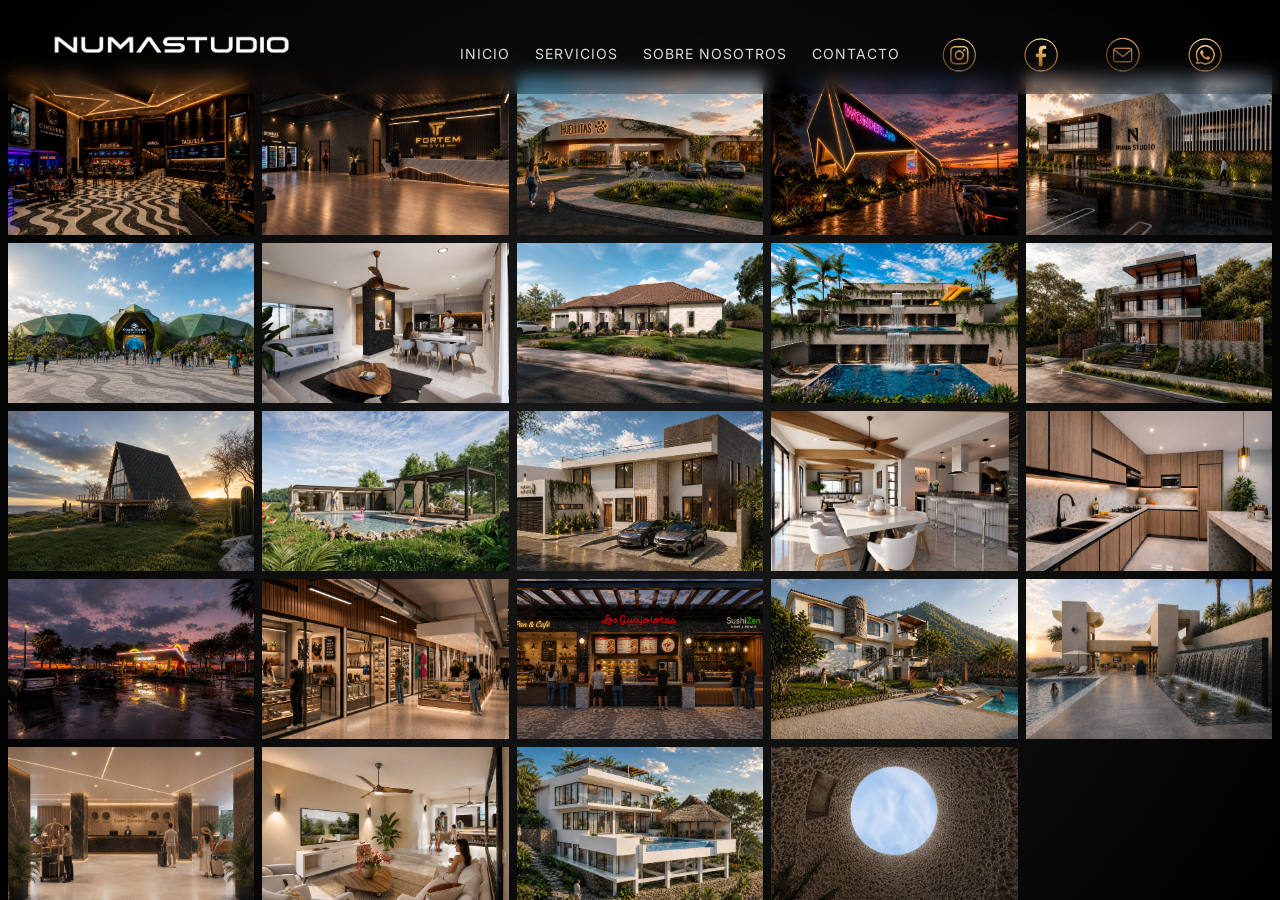
==== commit abc420bd: "Implement fortem gym image slider Added fortem gym images and slider functionality." ====
--- a/proyectos.html
+++ b/proyectos.html
@@ -435,7 +435,14 @@
 <div class="tile hidden"><img src="./images/cineverse-07.jpg"></div>
 <div class="tile hidden"><img src="./images/cineverse-08.jpg"></div>
   
-<div class="tile"><img src="./images/acuario-regional-1.jpg"></div>
+<div class="tile">
+  <img id="fortemGymSlider" src="./images/fortem-gym-01.jpg" style="cursor:pointer;">
+</div>
+
+<div class="tile hidden"><img src="./images/fortem-gym-02.jpg"></div>
+<div class="tile hidden"><img src="./images/fortem-gym-03.jpg"></div>
+<div class="tile hidden"><img src="./images/fortem-gym-04.jpg"></div>
+<div class="tile hidden"><img src="./images/fortem-gym-05.jpg"></div>
 
   <div class="tile">
   <img
@@ -726,7 +733,7 @@
 
 let oceanFrontIndex = 0;
 
-  const cineverseImages = [
+const cineverseImages = [
   "./images/cineverse-01.jpg",
   "./images/cineverse-02.jpg",
   "./images/cineverse-03.jpg",
@@ -738,6 +745,16 @@
 ];
 
 let cineverseIndex = 0;
+
+const fortemGymImages = [
+  "./images/fortem-gym-01.jpg",
+  "./images/fortem-gym-02.jpg",
+  "./images/fortem-gym-03.jpg",
+  "./images/fortem-gym-04.jpg",
+  "./images/fortem-gym-05.jpg"
+];
+
+let fortemGymIndex = 0;
 
 const laMartinaImages = [
   "./images/la-martina.jpg",
@@ -754,7 +771,7 @@
   "./images/la-martina-11.jpg"
 ];
 
-    const santuarioHuellitasImages = [
+  const santuarioHuellitasImages = [
   "./images/santuario-huellitas-00.jpg",
   "./images/santuario-huellitas-01.jpg",
   "./images/santuario-huellitas-02.jpg",
@@ -774,7 +791,7 @@
 
 let costasalLilithIndex = 0;
 
-  const casaCaliforniaImages = [
+const casaCaliforniaImages = [
   "./images/casa-california-00.jpg",
   "./images/casa-california-01.jpg",
   "./images/casa-california-02.jpg",
@@ -785,7 +802,7 @@
 
 let casaCaliforniaIndex = 0;
 
-  const numastudioOfficeImages = [
+const numastudioOfficeImages = [
   "./images/numastudio-office-00.jpg",
   "./images/numastudio-office-01.jpg",
   "./images/numastudio-office-02.jpg",
@@ -797,7 +814,7 @@
 
 let numastudioOfficeIndex = 0;
 
-  const oceanicWondersAquariumImages = [
+const oceanicWondersAquariumImages = [
   "./images/oceanic-wonders-aquarium-00.jpg",
   "./images/oceanic-wonders-aquarium-01.jpg",
   "./images/oceanic-wonders-aquarium-02.jpg",
@@ -807,7 +824,7 @@
 
 let oceanicWondersAquariumIndex = 0;
 
-  const residencia7991Images = [
+const residencia7991Images = [
   "./images/residencia-7991-00.jpg",
   "./images/residencia-7991-01.jpg",
   "./images/residencia-7991-02.jpg",
@@ -820,7 +837,7 @@
 
 let residencia7991Index = 0;
 
-  const wonderlandImages = [
+const wonderlandImages = [
   "./images/wonderland-01.jpg",
   "./images/wonderland-02.jpg",
   "./images/wonderland-03.jpg",
@@ -845,7 +862,7 @@
 
 let loftCaborealIndex = 0;
 
-  const casaNaturaImages = [
+const casaNaturaImages = [
   "./images/casa-natura-00.jpg",
   "./images/casa-natura-01.jpg",
   "./images/casa-natura-02.jpg",
@@ -855,7 +872,7 @@
 
 let casaNaturaIndex = 0;
 
-  const amenidadesCasasAcapulcoImages = [
+const amenidadesCasasAcapulcoImages = [
   "./images/amenidades-casas-acapulco-00.jpg",
   "./images/amenidades-casas-acapulco-01.jpg",
   "./images/amenidades-casas-acapulco-02.jpg",
@@ -864,7 +881,7 @@
 
 let amenidadesCasasAcapulcoIndex = 0;
 
-  const resortZihuatanejoImages = [
+const resortZihuatanejoImages = [
   "./images/resort-zihuatanejo-0.jpg",
   "./images/resort-zihuatanejo-1.jpg",
   "./images/resort-zihuatanejo-2.jpg",
@@ -881,7 +898,7 @@
   "./images/cruz-del-sur-depto-5.jpg"
 ];
 
-  const solYMarImages = [
+const solYMarImages = [
   "./images/departamento-101-sol-y-mar-01.jpg",
   "./images/departamento-101-sol-y-mar-02.jpg",
   "./images/departamento-101-sol-y-mar-03.jpg"
@@ -889,7 +906,7 @@
 
 let solYMarIndex = 0;
 
-  const amounaImages = [
+const amounaImages = [
   "./images/amouna.jpg",
   "./images/amouna-01.jpg",
   "./images/amouna-02.jpg"
@@ -897,7 +914,7 @@
 
 let amounaIndex = 0;
 
-  const guajolotesImages = [
+const guajolotesImages = [
   "./images/los-guajolotes-aztlan-01.jpg",
   "./images/los-guajolotes-aztlan-02.jpg",
   "./images/los-guajolotes-aztlan-03.jpg",
@@ -906,7 +923,7 @@
 
 let guajolotesIndex = 0;
 
-  const mcdonaldsImages = [
+const mcdonaldsImages = [
   "./images/mcdonald's-00.jpg",
   "./images/mcdonald's-01.jpg",
   "./images/mcdonald's-02.jpg",
@@ -918,7 +935,7 @@
 
 let mcdonaldsIndex = 0;
 
-  const villaIrmaImages = [
+const villaIrmaImages = [
   "./images/villa-irma-01.jpg",
   "./images/villa-irma-02.jpg",
   "./images/villa-irma-03.jpg",
@@ -930,7 +947,7 @@
 
 let villaIrmaIndex = 0;
 
-  const casasDiamanteImages = [
+const casasDiamanteImages = [
   "./images/casas-acapulco-diamente-0.jpg",
   "./images/casas-acapulco-diamente-1.jpg",
   "./images/casas-acapulco-diamente-2.jpg",
@@ -1442,6 +1459,23 @@
   }, 500);
 
 }, 5000);
+
+    setInterval(() => {
+  const img = document.getElementById("fortemGymSlider");
+
+  img.style.opacity = "0";
+
+  setTimeout(() => {
+    fortemGymIndex++;
+
+    if (fortemGymIndex >= fortemGymImages.length) {
+      fortemGymIndex = 0;
+    }
+
+    img.src = fortemGymImages[fortemGymIndex];
+    img.style.opacity = "1";
+  }, 500);
+}, 5000);
     
 </script>
   <div id="projectModal">
@@ -1483,6 +1517,9 @@
 const numastudioOfficeTile =
 document.getElementById("numastudioOfficeSlider");
 
+const fortemGymTile =
+document.getElementById("fortemGymSlider");
+
 const wonderlandTile =
 document.getElementById("wonderlandSlider");
 
@@ -1609,6 +1646,16 @@
 
 });
 
+  fortemGymTile.addEventListener("click",()=>{
+  currentProject = "fortemGym";
+
+  projectTitle.textContent = "FORTEM GYM";
+
+  projectModal.classList.add("active");
+
+  projectModalImage.src = fortemGymTile.src;
+});
+
   wonderlandTile.addEventListener("click",()=>{
 
   currentProject = "wonderland";
@@ -1908,6 +1955,17 @@
 
 }
 
+    if(currentProject === "fortemGym"){
+  fortemGymIndex++;
+
+  if(fortemGymIndex >= fortemGymImages.length){
+    fortemGymIndex = 0;
+  }
+
+  projectModalImage.src =
+  fortemGymImages[fortemGymIndex];
+}
+
     if(currentProject === "casaCalifornia"){
 
   casaCaliforniaIndex++;
@@ -2125,20 +2183,6 @@
 
   projectModalImage.src =
   amounaImages[amounaIndex];
-
-}
-
-    if(currentProject === "cineverse"){
-
-  cineverseIndex--;
-
-  if(cineverseIndex < 0){
-    cineverseIndex =
-    cineverseImages.length - 1;
-  }
-
-  projectModalImage.src =
-  cineverseImages[cineverseIndex];
 
 }
 
@@ -2174,6 +2218,18 @@
     oceanFrontImages[oceanFrontIndex];
 
   }
+
+  if(currentProject === "fortemGym"){
+  fortemGymIndex--;
+
+  if(fortemGymIndex < 0){
+    fortemGymIndex =
+    fortemGymImages.length - 1;
+  }
+
+  projectModalImage.src =
+  fortemGymImages[fortemGymIndex];
+}
 
   if(currentProject === "wonderland"){
 
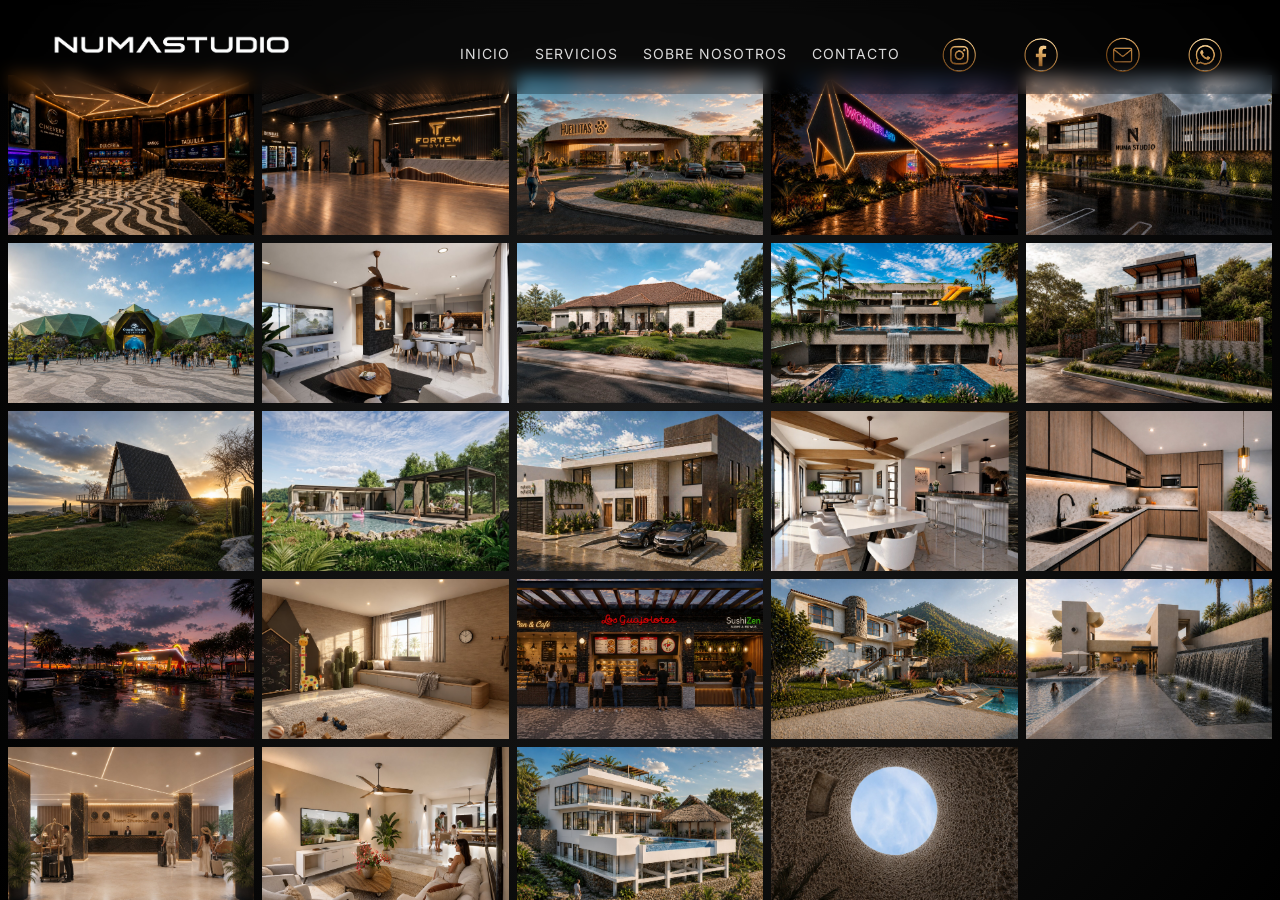
==== commit 5cc303de: "Add kids room image slider functionality" ====
--- a/proyectos.html
+++ b/proyectos.html
@@ -624,7 +624,15 @@
 <div class="tile hidden"><img src="./images/mcdonald's-05.jpg"></div>
 <div class="tile hidden"><img src="./images/mcdonald's-06.jpg"></div>
   
-<div class="tile"><img src="./images/plaza-rt86.jpg"></div>
+<div class="tile">
+  <img id="kidsRoomSlider" src="./images/kids'-room-01.jpg" style="cursor:pointer;">
+</div>
+
+<div class="tile hidden"><img src="./images/kids'-room-02.jpg"></div>
+<div class="tile hidden"><img src="./images/kids'-room-03.jpg"></div>
+<div class="tile hidden"><img src="./images/kids'-room-04.jpg"></div>
+<div class="tile hidden"><img src="./images/kids'-room-05.jpg"></div>
+<div class="tile hidden"><img src="./images/kids'-room-06.jpg"></div>
 
 <div class="tile">
   <img
@@ -872,6 +880,17 @@
 
 let casaNaturaIndex = 0;
 
+const kidsRoomImages = [
+  "./images/kids'-room-01.jpg",
+  "./images/kids'-room-02.jpg",
+  "./images/kids'-room-03.jpg",
+  "./images/kids'-room-04.jpg",
+  "./images/kids'-room-05.jpg",
+  "./images/kids'-room-06.jpg"
+];
+
+let kidsRoomIndex = 0;
+
 const amenidadesCasasAcapulcoImages = [
   "./images/amenidades-casas-acapulco-00.jpg",
   "./images/amenidades-casas-acapulco-01.jpg",
@@ -1476,6 +1495,23 @@
     img.style.opacity = "1";
   }, 500);
 }, 5000);
+
+    setInterval(() => {
+  const img = document.getElementById("kidsRoomSlider");
+
+  img.style.opacity = "0";
+
+  setTimeout(() => {
+    kidsRoomIndex++;
+
+    if (kidsRoomIndex >= kidsRoomImages.length) {
+      kidsRoomIndex = 0;
+    }
+
+    img.src = kidsRoomImages[kidsRoomIndex];
+    img.style.opacity = "1";
+  }, 500);
+}, 5000);
     
 </script>
   <div id="projectModal">
@@ -1517,6 +1553,9 @@
 const numastudioOfficeTile =
 document.getElementById("numastudioOfficeSlider");
 
+const kidsRoomTile =
+document.getElementById("kidsRoomSlider");
+
 const fortemGymTile =
 document.getElementById("fortemGymSlider");
 
@@ -1656,6 +1695,16 @@
   projectModalImage.src = fortemGymTile.src;
 });
 
+  kidsRoomTile.addEventListener("click",()=>{
+  currentProject = "kidsRoom";
+
+  projectTitle.textContent = "KIDS' ROOM";
+
+  projectModal.classList.add("active");
+
+  projectModalImage.src = kidsRoomTile.src;
+});
+
   wonderlandTile.addEventListener("click",()=>{
 
   currentProject = "wonderland";
@@ -1964,6 +2013,17 @@
 
   projectModalImage.src =
   fortemGymImages[fortemGymIndex];
+}
+
+    if(currentProject === "kidsRoom"){
+  kidsRoomIndex++;
+
+  if(kidsRoomIndex >= kidsRoomImages.length){
+    kidsRoomIndex = 0;
+  }
+
+  projectModalImage.src =
+  kidsRoomImages[kidsRoomIndex];
 }
 
     if(currentProject === "casaCalifornia"){
@@ -2229,6 +2289,18 @@
 
   projectModalImage.src =
   fortemGymImages[fortemGymIndex];
+}
+
+  if(currentProject === "kidsRoom"){
+  kidsRoomIndex--;
+
+  if(kidsRoomIndex < 0){
+    kidsRoomIndex =
+    kidsRoomImages.length - 1;
+  }
+
+  projectModalImage.src =
+  kidsRoomImages[kidsRoomIndex];
 }
 
   if(currentProject === "wonderland"){
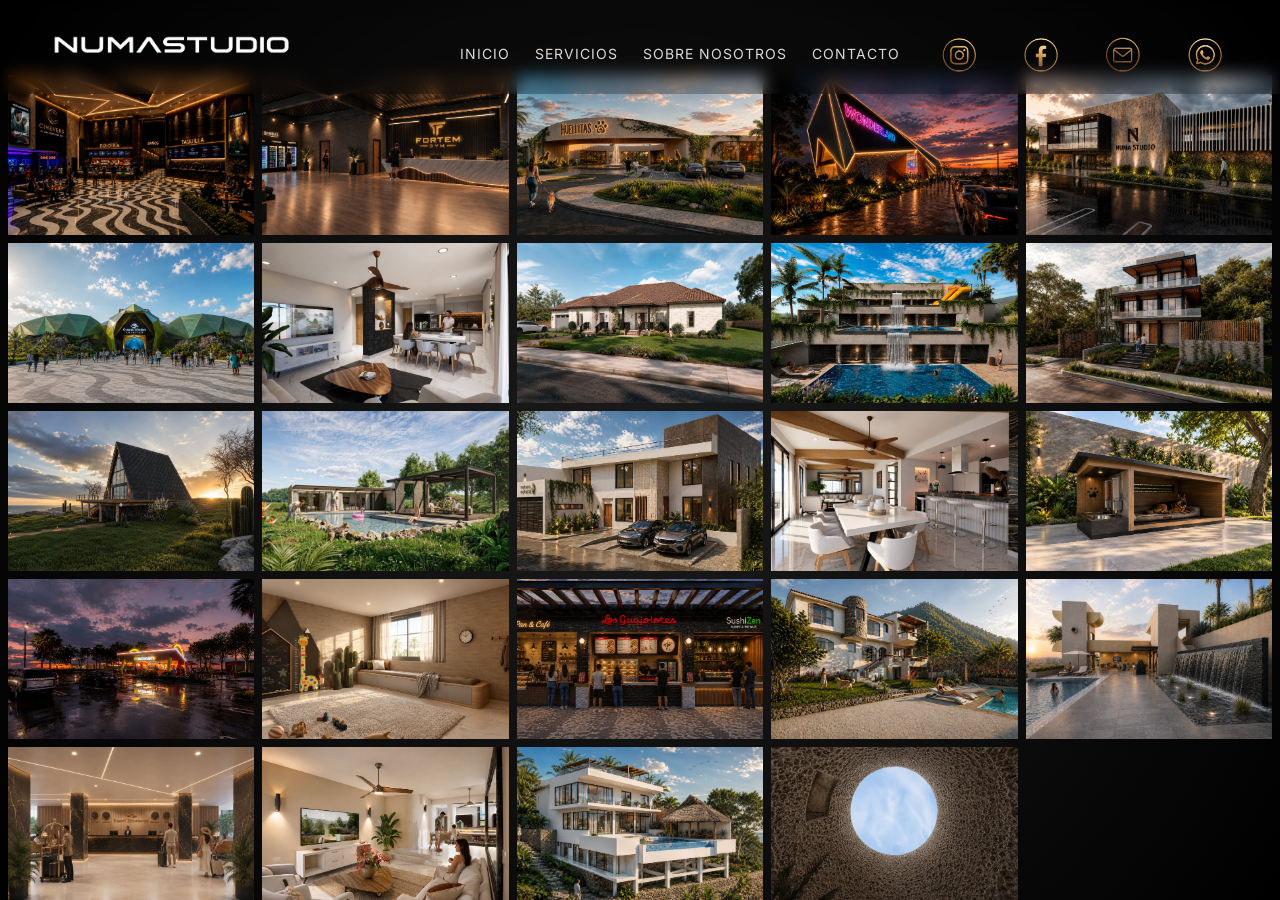
==== commit b9ebd779: "Add refugio animal images and slider functionality" ====
--- a/proyectos.html
+++ b/proyectos.html
@@ -607,7 +607,13 @@
 <div class="tile hidden"><img src="./images/cruz-del-sur-depto-4.jpg"></div>
 <div class="tile hidden"><img src="./images/cruz-del-sur-depto-5.jpg"></div>
 
-<div class="tile"><img src="./images/cocina-integral-funes.jpg"></div>
+<div class="tile">
+  <img id="refugioAnimalSlider" src="./images/refugio-animal-01.jpg" alt="Refugio Animal">
+
+  <img class="project hidden" src="./images/refugio-animal-02.jpg" alt="Refugio Animal">
+  <img class="project hidden" src="./images/refugio-animal-03.jpg" alt="Refugio Animal">
+  <img class="project hidden" src="./images/refugio-animal-04.jpg" alt="Refugio Animal">
+</div>
   
   <div class="tile">
   <img
@@ -763,6 +769,15 @@
 ];
 
 let fortemGymIndex = 0;
+
+const refugioAnimalImages = [
+  "./images/refugio-animal-01.jpg",
+  "./images/refugio-animal-02.jpg",
+  "./images/refugio-animal-03.jpg",
+  "./images/refugio-animal-04.jpg"
+];
+
+let refugioAnimalIndex = 0;
 
 const laMartinaImages = [
   "./images/la-martina.jpg",
@@ -1512,6 +1527,25 @@
     img.style.opacity = "1";
   }, 500);
 }, 5000);
+
+    setInterval(() => {
+  const img = document.getElementById("refugioAnimalSlider");
+
+  img.style.opacity = "0";
+
+  setTimeout(() => {
+    refugioAnimalIndex++;
+
+    if(refugioAnimalIndex >= refugioAnimalImages.length){
+      refugioAnimalIndex = 0;
+    }
+
+    img.src = refugioAnimalImages[refugioAnimalIndex];
+    img.style.opacity = "1";
+
+  }, 500);
+
+}, 5000);
     
 </script>
   <div id="projectModal">
@@ -1553,6 +1587,9 @@
 const numastudioOfficeTile =
 document.getElementById("numastudioOfficeSlider");
 
+const refugioAnimalTile =
+document.getElementById("refugioAnimalSlider");
+
 const kidsRoomTile =
 document.getElementById("kidsRoomSlider");
 
@@ -1671,6 +1708,13 @@
 
 });
 
+  refugioAnimalTile.addEventListener("click",()=>{
+  currentProject = "refugioAnimal";
+  projectTitle.textContent = "REFUGIO ANIMAL";
+  projectModal.classList.add("active");
+  projectModalImage.src = refugioAnimalTile.src;
+});
+
   oceanicWondersAquariumTile.addEventListener("click",()=>{
 
   currentProject = "oceanicWondersAquarium";
@@ -2024,6 +2068,16 @@
 
   projectModalImage.src =
   kidsRoomImages[kidsRoomIndex];
+}
+
+    if(currentProject === "refugioAnimal"){
+  refugioAnimalIndex++;
+
+  if(refugioAnimalIndex >= refugioAnimalImages.length){
+    refugioAnimalIndex = 0;
+  }
+
+  projectModalImage.src = refugioAnimalImages[refugioAnimalIndex];
 }
 
     if(currentProject === "casaCalifornia"){
@@ -2278,6 +2332,16 @@
     oceanFrontImages[oceanFrontIndex];
 
   }
+
+  if(currentProject === "refugioAnimal"){
+  refugioAnimalIndex--;
+
+  if(refugioAnimalIndex < 0){
+    refugioAnimalIndex = refugioAnimalImages.length - 1;
+  }
+
+  projectModalImage.src = refugioAnimalImages[refugioAnimalIndex];
+}
 
   if(currentProject === "fortemGym"){
   fortemGymIndex--;
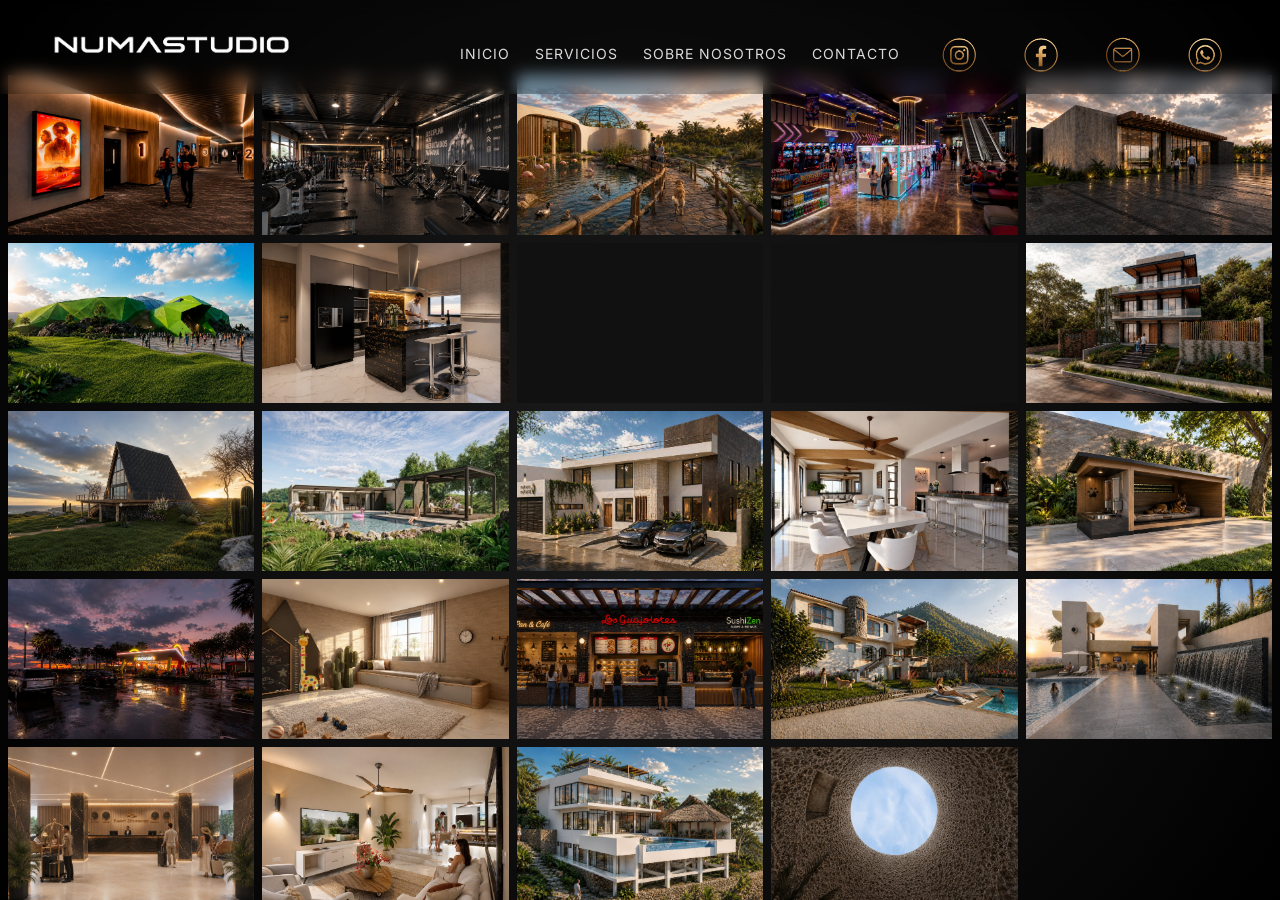
==== commit dc100a63: "Refactor image slider to staggered implementation Refactored image slider functionality to use a sta" ====
--- a/proyectos.html
+++ b/proyectos.html
@@ -994,558 +994,229 @@
 
 let laMartinaIndex = 0;
 
-setInterval(() => {
-
-  const img =
-  document.getElementById("laMartinaSlider");
-
-  img.style.opacity = "0";
+// CAMBIO DE IMÁGENES INTERCALADO
+
+function startStaggeredSlider(id, images, getIndex, setIndex, delay) {
+
+  function changeImage() {
+
+    const img = document.getElementById(id);
+
+    if (!img) return;
+
+    img.style.opacity = "0";
+
+    setTimeout(() => {
+
+      let index = getIndex() + 1;
+
+      if (index >= images.length) {
+        index = 0;
+      }
+
+      setIndex(index);
+
+      img.src = images[index];
+
+      img.style.opacity = "1";
+
+    }, 500);
+  }
 
   setTimeout(() => {
 
-    laMartinaIndex++;
-
-    if(laMartinaIndex >= laMartinaImages.length){
-      laMartinaIndex = 0;
-    }
-
-    img.src =
-    laMartinaImages[laMartinaIndex];
-
-    img.style.opacity = "1";
-
-  }, 500);
-
-}, 5000);
-
-    setInterval(() => {
-
-  const img =
-  document.getElementById("cruzDelSurSlider");
-
-  img.style.opacity = "0";
-
-  setTimeout(() => {
-
-    cruzDelSurIndex++;
-
-    if(cruzDelSurIndex >= cruzDelSurImages.length){
-      cruzDelSurIndex = 0;
-    }
-
-    img.src =
-    cruzDelSurImages[cruzDelSurIndex];
-
-    img.style.opacity = "1";
-
-  }, 500);
-
-}, 5000);
-
-    setInterval(() => {
-
-  const img =
-  document.getElementById("casasDiamanteSlider");
-
-  img.style.opacity = "0";
-
-  setTimeout(() => {
-
-    casasDiamanteIndex++;
-
-    if(casasDiamanteIndex >= casasDiamanteImages.length){
-      casasDiamanteIndex = 0;
-    }
-
-    img.src =
-    casasDiamanteImages[casasDiamanteIndex];
-
-    img.style.opacity = "1";
-
-  }, 500);
-
-}, 5000);
-
-    setInterval(() => {
-
-  const img =
-  document.getElementById("resortZihuatanejoSlider");
-
-  img.style.opacity = "0";
-
-  setTimeout(() => {
-
-    resortZihuatanejoIndex++;
-
-    if(resortZihuatanejoIndex >= resortZihuatanejoImages.length){
-      resortZihuatanejoIndex = 0;
-    }
-
-    img.src =
-    resortZihuatanejoImages[resortZihuatanejoIndex];
-
-    img.style.opacity = "1";
-
-  }, 500);
-
-}, 5000);
-
-    setInterval(() => {
-
-  const img = document.getElementById("villaIrmaSlider");
-
-  img.style.opacity = "0";
-
-  setTimeout(() => {
-
-    villaIrmaIndex++;
-
-    if(villaIrmaIndex >= villaIrmaImages.length){
-      villaIrmaIndex = 0;
-    }
-
-    img.src = villaIrmaImages[villaIrmaIndex];
-
-    img.style.opacity = "1";
-
-  }, 500);
-
-}, 5000);
-
-    setInterval(() => {
-
-  const img =
-  document.getElementById("guajolotesSlider");
-
-  img.style.opacity = "0";
-
-  setTimeout(() => {
-
-    guajolotesIndex++;
-
-    if(guajolotesIndex >= guajolotesImages.length){
-      guajolotesIndex = 0;
-    }
-
-    img.src =
-    guajolotesImages[guajolotesIndex];
-
-    img.style.opacity = "1";
-
-  }, 500);
-
-}, 5000);
-
-    setInterval(() => {
-
-  const img =
-  document.getElementById("amounaSlider");
-
-  img.style.opacity = "0";
-
-  setTimeout(() => {
-
-    amounaIndex++;
-
-    if(amounaIndex >= amounaImages.length){
-      amounaIndex = 0;
-    }
-
-    img.src =
-    amounaImages[amounaIndex];
-
-    img.style.opacity = "1";
-
-  }, 500);
-
-}, 5000);
-
-    setInterval(() => {
-
-  const img =
-  document.getElementById("solYMarSlider");
-
-  img.style.opacity = "0";
-
-  setTimeout(() => {
-
-    solYMarIndex++;
-
-    if(solYMarIndex >= solYMarImages.length){
-      solYMarIndex = 0;
-    }
-
-    img.src =
-    solYMarImages[solYMarIndex];
-
-    img.style.opacity = "1";
-
-  }, 500);
-
-}, 5000);
-
-    setInterval(() => {
-
-  const img =
-  document.getElementById("costasalLilithSlider");
-
-  img.style.opacity = "0";
-
-  setTimeout(() => {
-
-    costasalLilithIndex++;
-
-    if(costasalLilithIndex >= costasalLilithImages.length){
-      costasalLilithIndex = 0;
-    }
-
-    img.src =
-    costasalLilithImages[costasalLilithIndex];
-
-    img.style.opacity = "1";
-
-  }, 500);
-
-}, 5000);
-
-    setInterval(() => {
-
-  const img =
-  document.getElementById("loftCaborealSlider");
-
-  img.style.opacity = "0";
-
-  setTimeout(() => {
-
-    loftCaborealIndex++;
-
-    if(loftCaborealIndex >= loftCaborealImages.length){
-      loftCaborealIndex = 0;
-    }
-
-    img.src =
-    loftCaborealImages[loftCaborealIndex];
-
-    img.style.opacity = "1";
-
-  }, 500);
-
-}, 5000);
-
-    setInterval(() => {
-
-  const img =
-  document.getElementById("mcdonaldsSlider");
-
-  img.style.opacity = "0";
-
-  setTimeout(() => {
-
-    mcdonaldsIndex++;
-
-    if(mcdonaldsIndex >= mcdonaldsImages.length){
-      mcdonaldsIndex = 0;
-    }
-
-    img.src =
-    mcdonaldsImages[mcdonaldsIndex];
-
-    img.style.opacity = "1";
-
-  }, 500);
-
-}, 5000);
-
-    setInterval(() => {
-
-  const img =
-  document.getElementById("amenidadesCasasAcapulcoSlider");
-
-  img.style.opacity = "0";
-
-  setTimeout(() => {
-
-    amenidadesCasasAcapulcoIndex++;
-
-    if(amenidadesCasasAcapulcoIndex >= amenidadesCasasAcapulcoImages.length){
-      amenidadesCasasAcapulcoIndex = 0;
-    }
-
-    img.src =
-    amenidadesCasasAcapulcoImages[amenidadesCasasAcapulcoIndex];
-
-    img.style.opacity = "1";
-
-  }, 500);
-
-}, 5000);
-
-    setInterval(() => {
-
-  const img =
-  document.getElementById("oceanicWondersAquariumSlider");
-
-  img.style.opacity = "0";
-
-  setTimeout(() => {
-
-    oceanicWondersAquariumIndex++;
-
-    if(oceanicWondersAquariumIndex >= oceanicWondersAquariumImages.length){
-      oceanicWondersAquariumIndex = 0;
-    }
-
-    img.src =
-    oceanicWondersAquariumImages[oceanicWondersAquariumIndex];
-
-    img.style.opacity = "1";
-
-  }, 500);
-
-}, 5000);
-
-    setInterval(() => {
-
-  const img =
-  document.getElementById("casaNaturaSlider");
-
-  img.style.opacity = "0";
-
-  setTimeout(() => {
-
-    casaNaturaIndex++;
-
-    if(casaNaturaIndex >= casaNaturaImages.length){
-      casaNaturaIndex = 0;
-    }
-
-    img.src =
-    casaNaturaImages[casaNaturaIndex];
-
-    img.style.opacity = "1";
-
-  }, 500);
-
-}, 5000);
-
-    setInterval(() => {
-
-  const img =
-  document.getElementById("wonderlandSlider");
-
-  img.style.opacity = "0";
-
-  setTimeout(() => {
-
-    wonderlandIndex++;
-
-    if(wonderlandIndex >= wonderlandImages.length){
-      wonderlandIndex = 0;
-    }
-
-    img.src =
-    wonderlandImages[wonderlandIndex];
-
-    img.style.opacity = "1";
-
-  }, 500);
-
-}, 5000);
-
-    setInterval(() => {
-
-  const img =
-  document.getElementById("santuarioHuellitasSlider");
-
-  img.style.opacity = "0";
-
-  setTimeout(() => {
-
-    santuarioHuellitasIndex++;
-
-    if(santuarioHuellitasIndex >= santuarioHuellitasImages.length){
-      santuarioHuellitasIndex = 0;
-    }
-
-    img.src =
-    santuarioHuellitasImages[santuarioHuellitasIndex];
-
-    img.style.opacity = "1";
-
-  },500);
-
-},5000);
-
-    setInterval(() => {
-
-  const img =
-  document.getElementById("residencia7991Slider");
-
-  img.style.opacity = "0";
-
-  setTimeout(() => {
-
-    residencia7991Index++;
-
-    if(residencia7991Index >= residencia7991Images.length){
-      residencia7991Index = 0;
-    }
-
-    img.src =
-    residencia7991Images[residencia7991Index];
-
-    img.style.opacity = "1";
-
-  }, 500);
-
-}, 5000);
-
-    setInterval(() => {
-
-  const img =
-  document.getElementById("numastudioOfficeSlider");
-
-  img.style.opacity = "0";
-
-  setTimeout(() => {
-
-    numastudioOfficeIndex++;
-
-    if(numastudioOfficeIndex >= numastudioOfficeImages.length){
-      numastudioOfficeIndex = 0;
-    }
-
-    img.src =
-    numastudioOfficeImages[numastudioOfficeIndex];
-
-    img.style.opacity = "1";
-
-  }, 500);
-
-}, 5000);
-
-    setInterval(() => {
-
-  const img =
-  document.getElementById("casaCaliforniaSlider");
-
-  img.style.opacity = "0";
-
-  setTimeout(() => {
-
-    casaCaliforniaIndex++;
-
-    if(casaCaliforniaIndex >= casaCaliforniaImages.length){
-      casaCaliforniaIndex = 0;
-    }
-
-    img.src =
-    casaCaliforniaImages[casaCaliforniaIndex];
-
-    img.style.opacity = "1";
-
-  }, 500);
-
-}, 5000);
-
-setInterval(() => {
-
-  const img =
-  document.getElementById("cineverseSlider");
-
-  img.style.opacity = "0";
-
-  setTimeout(() => {
-
-    cineverseIndex++;
-
-    if(cineverseIndex >= cineverseImages.length){
-      cineverseIndex = 0;
-    }
-
-    img.src =
-    cineverseImages[cineverseIndex];
-
-    img.style.opacity = "1";
-
-  }, 500);
-
-}, 5000);
-
-    setInterval(() => {
-
-  const img = document.getElementById("oceanFrontSlider");
-
-  img.style.opacity = "0";
-
-  setTimeout(() => {
-
-    oceanFrontIndex++;
-
-    if(oceanFrontIndex >= oceanFrontImages.length){
-      oceanFrontIndex = 0;
-    }
-
-    img.src = oceanFrontImages[oceanFrontIndex];
-
-    img.style.opacity = "1";
-
-  }, 500);
-
-}, 5000);
-
-    setInterval(() => {
-  const img = document.getElementById("fortemGymSlider");
-
-  img.style.opacity = "0";
-
-  setTimeout(() => {
-    fortemGymIndex++;
-
-    if (fortemGymIndex >= fortemGymImages.length) {
-      fortemGymIndex = 0;
-    }
-
-    img.src = fortemGymImages[fortemGymIndex];
-    img.style.opacity = "1";
-  }, 500);
-}, 5000);
-
-    setInterval(() => {
-  const img = document.getElementById("kidsRoomSlider");
-
-  img.style.opacity = "0";
-
-  setTimeout(() => {
-    kidsRoomIndex++;
-
-    if (kidsRoomIndex >= kidsRoomImages.length) {
-      kidsRoomIndex = 0;
-    }
-
-    img.src = kidsRoomImages[kidsRoomIndex];
-    img.style.opacity = "1";
-  }, 500);
-}, 5000);
-
-    setInterval(() => {
-  const img = document.getElementById("refugioAnimalSlider");
-
-  img.style.opacity = "0";
-
-  setTimeout(() => {
-    refugioAnimalIndex++;
-
-    if(refugioAnimalIndex >= refugioAnimalImages.length){
-      refugioAnimalIndex = 0;
-    }
-
-    img.src = refugioAnimalImages[refugioAnimalIndex];
-    img.style.opacity = "1";
-
-  }, 500);
-
-}, 5000);
+    changeImage();
+
+    setInterval(changeImage, 5000);
+
+  }, delay);
+}
+
+
+const staggeredSliders = [
+
+  {
+    id: "cineverseSlider",
+    images: cineverseImages,
+    getIndex: () => cineverseIndex,
+    setIndex: value => cineverseIndex = value
+  },
+
+  {
+    id: "fortemGymSlider",
+    images: fortemGymImages,
+    getIndex: () => fortemGymIndex,
+    setIndex: value => fortemGymIndex = value
+  },
+
+  {
+    id: "santuarioHuellitasSlider",
+    images: santuarioHuellitasImages,
+    getIndex: () => santuarioHuellitasIndex,
+    setIndex: value => santuarioHuellitasIndex = value
+  },
+
+  {
+    id: "wonderlandSlider",
+    images: wonderlandImages,
+    getIndex: () => wonderlandIndex,
+    setIndex: value => wonderlandIndex = value
+  },
+
+  {
+    id: "numastudioOfficeSlider",
+    images: numastudioOfficeImages,
+    getIndex: () => numastudioOfficeIndex,
+    setIndex: value => numastudioOfficeIndex = value
+  },
+
+  {
+    id: "oceanicWondersAquariumSlider",
+    images: oceanicWondersAquariumImages,
+    getIndex: () => oceanicWondersAquariumIndex,
+    setIndex: value => oceanicWondersAquariumIndex = value
+  },
+
+  {
+    id: "costasalLilithSlider",
+    images: costasalLilithImages,
+    getIndex: () => costasalLilithIndex,
+    setIndex: value => costasalLilithIndex = value
+  },
+
+  {
+    id: "casaCaliforniaSlider",
+    images: casaCaliforniaImages,
+    getIndex: () => casaCaliforniaIndex,
+    setIndex: value => casaCaliforniaIndex = value
+  },
+
+  {
+    id: "amenidadesCasasAcapulcoSlider",
+    images: amenidadesCasasAcapulcoImages,
+    getIndex: () => amenidadesCasasAcapulcoIndex,
+    setIndex: value => amenidadesCasasAcapulcoIndex = value
+  },
+
+  {
+    id: "residencia7991Slider",
+    images: residencia7991Images,
+    getIndex: () => residencia7991Index,
+    setIndex: value => residencia7991Index = value
+  },
+
+  {
+    id: "loftCaborealSlider",
+    images: loftCaborealImages,
+    getIndex: () => loftCaborealIndex,
+    setIndex: value => loftCaborealIndex = value
+  },
+
+  {
+    id: "amounaSlider",
+    images: amounaImages,
+    getIndex: () => amounaIndex,
+    setIndex: value => amounaIndex = value
+  },
+
+  {
+    id: "casaNaturaSlider",
+    images: casaNaturaImages,
+    getIndex: () => casaNaturaIndex,
+    setIndex: value => casaNaturaIndex = value
+  },
+
+  {
+    id: "cruzDelSurSlider",
+    images: cruzDelSurImages,
+    getIndex: () => cruzDelSurIndex,
+    setIndex: value => cruzDelSurIndex = value
+  },
+
+  {
+    id: "refugioAnimalSlider",
+    images: refugioAnimalImages,
+    getIndex: () => refugioAnimalIndex,
+    setIndex: value => refugioAnimalIndex = value
+  },
+
+  {
+    id: "mcdonaldsSlider",
+    images: mcdonaldsImages,
+    getIndex: () => mcdonaldsIndex,
+    setIndex: value => mcdonaldsIndex = value
+  },
+
+  {
+    id: "kidsRoomSlider",
+    images: kidsRoomImages,
+    getIndex: () => kidsRoomIndex,
+    setIndex: value => kidsRoomIndex = value
+  },
+
+  {
+    id: "guajolotesSlider",
+    images: guajolotesImages,
+    getIndex: () => guajolotesIndex,
+    setIndex: value => guajolotesIndex = value
+  },
+
+  {
+    id: "laMartinaSlider",
+    images: laMartinaImages,
+    getIndex: () => laMartinaIndex,
+    setIndex: value => laMartinaIndex = value
+  },
+
+  {
+    id: "casasDiamanteSlider",
+    images: casasDiamanteImages,
+    getIndex: () => casasDiamanteIndex,
+    setIndex: value => casasDiamanteIndex = value
+  },
+
+  {
+    id: "resortZihuatanejoSlider",
+    images: resortZihuatanejoImages,
+    getIndex: () => resortZihuatanejoIndex,
+    setIndex: value => resortZihuatanejoIndex = value
+  },
+
+  {
+    id: "solYMarSlider",
+    images: solYMarImages,
+    getIndex: () => solYMarIndex,
+    setIndex: value => solYMarIndex = value
+  },
+
+  {
+    id: "villaIrmaSlider",
+    images: villaIrmaImages,
+    getIndex: () => villaIrmaIndex,
+    setIndex: value => villaIrmaIndex = value
+  },
+
+  {
+    id: "oceanFrontSlider",
+    images: oceanFrontImages,
+    getIndex: () => oceanFrontIndex,
+    setIndex: value => oceanFrontIndex = value
+  }
+
+];
+
+
+staggeredSliders.forEach((slider, index) => {
+
+  startStaggeredSlider(
+    slider.id,
+    slider.images,
+    slider.getIndex,
+    slider.setIndex,
+    index * 200
+  );
+
+});
     
 </script>
   <div id="projectModal">
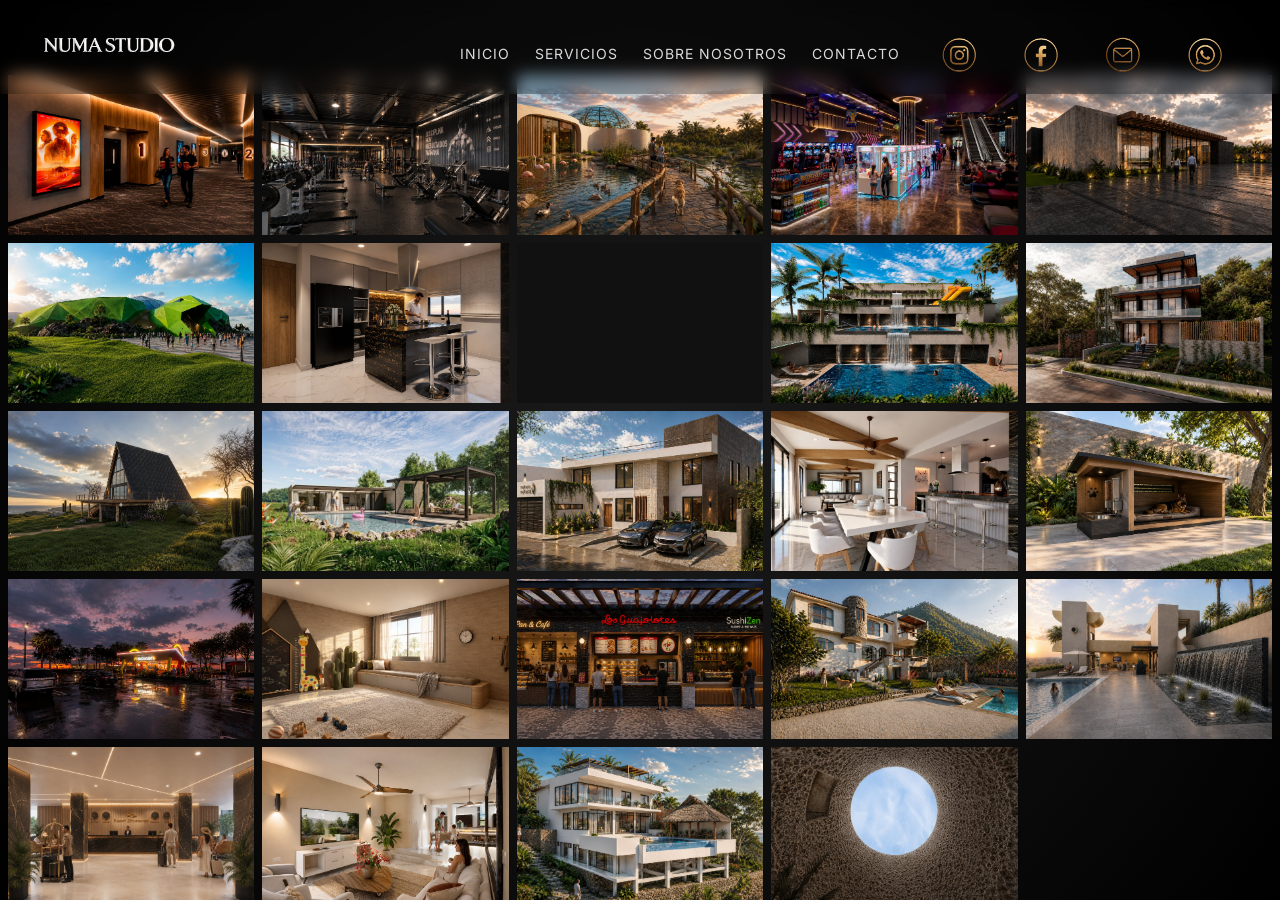
==== commit 8eebb259: "Update styles for project-info span in proyectos.html" ====
--- a/proyectos.html
+++ b/proyectos.html
@@ -334,13 +334,11 @@
 
 .project-info span{
   color:#fff;
-
-  font-size:15px;
-
-  letter-spacing:4px;
-
-  font-weight:500;
-
+  font-family:'Playfair Display', serif;
+  font-size:46px;
+  line-height:1.2;
+  letter-spacing:normal;
+  font-weight:400;
   text-transform:uppercase;
 }
 
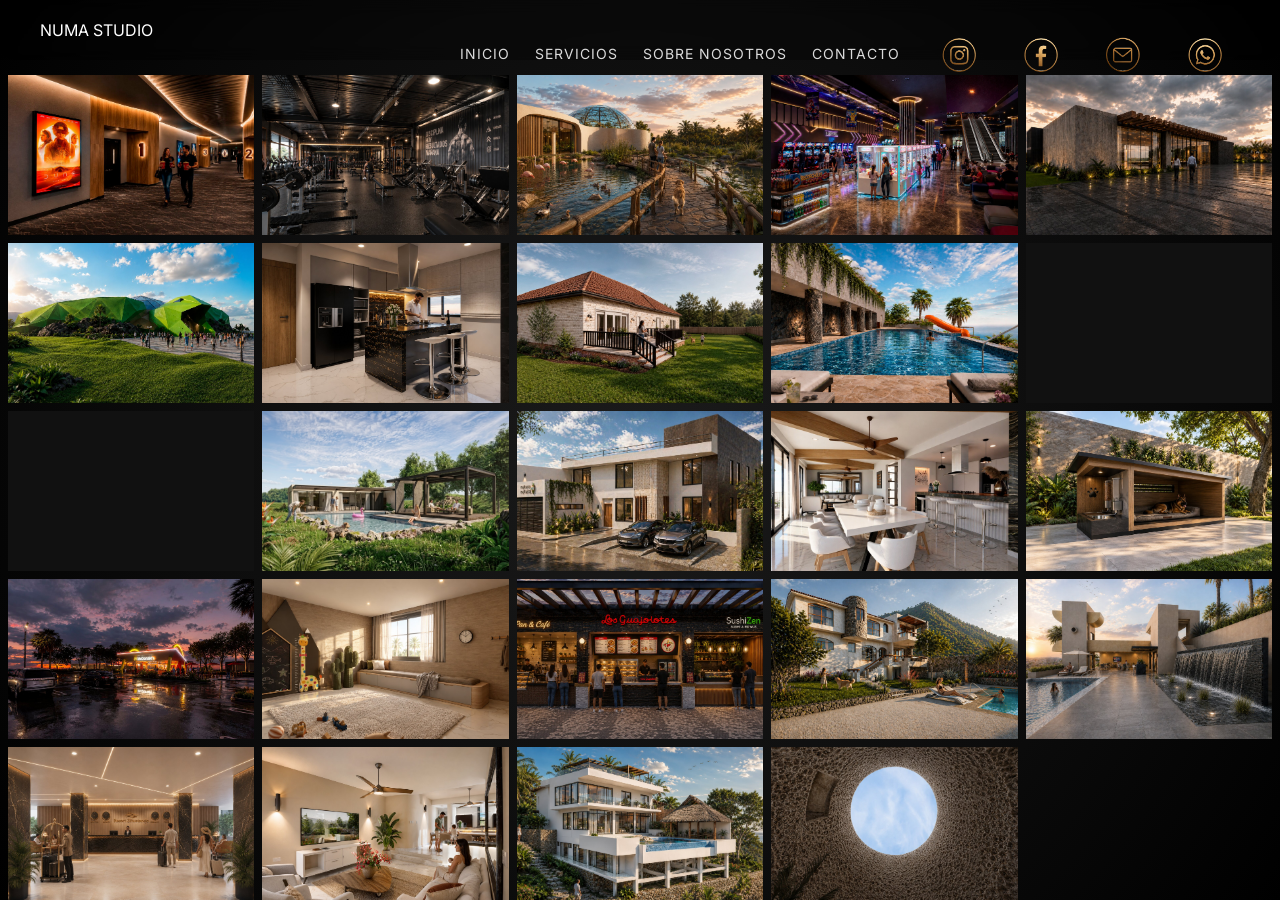
==== commit 2f61fccd: "Update logo in proyectos.html Replaced logo image with logo text for branding." ====
--- a/proyectos.html
+++ b/proyectos.html
@@ -383,8 +383,8 @@
 <header>
 
   <div class="logo">
-   <img src="./images/logo-letras.png" alt="NUMA STUDIO">
-  </div>
+  <span class="logo-text">NUMA STUDIO</span>
+</div>
 
   <nav>
   <a href="index.html">INICIO</a>
